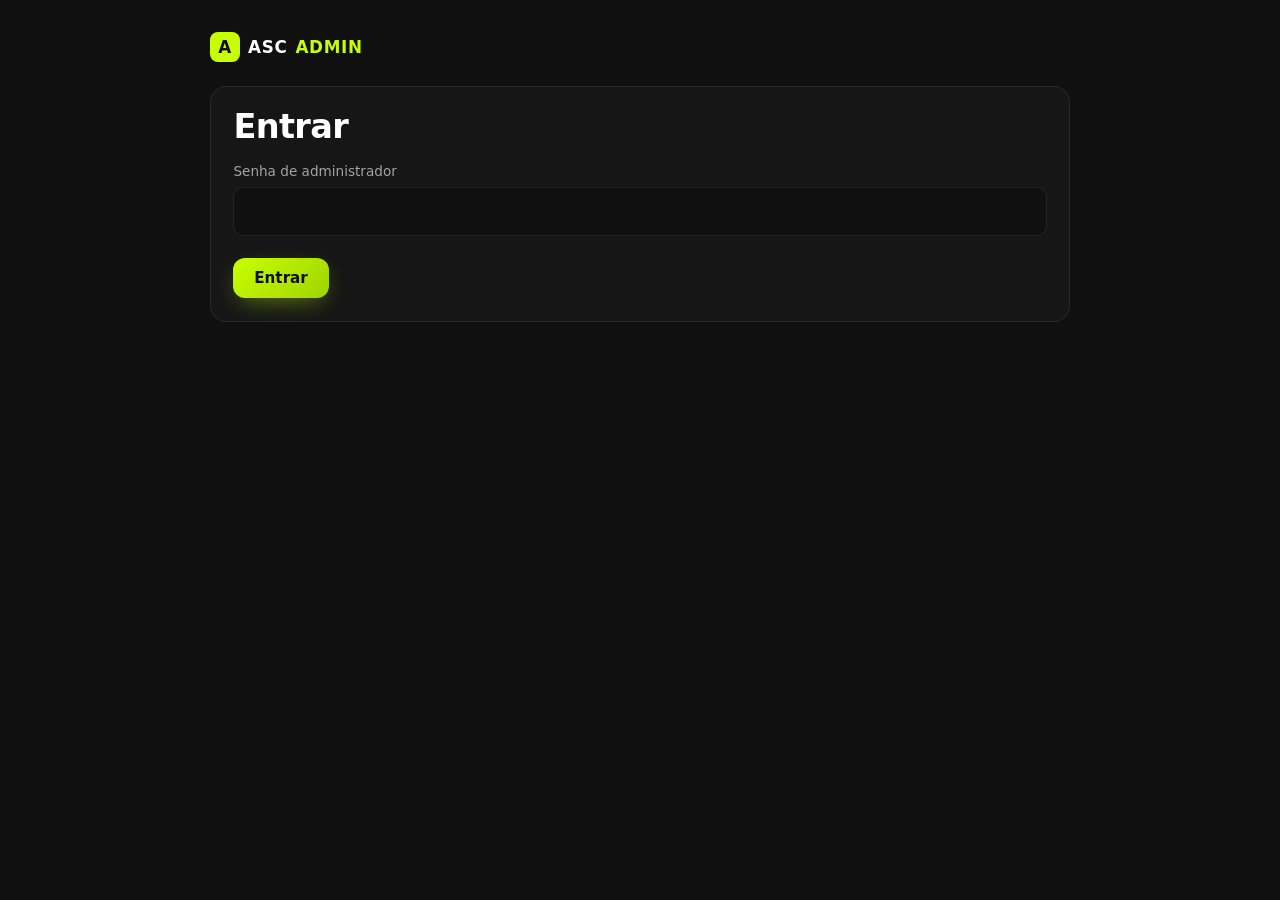
==== admin/index.html @ 1c9d4ae2 "Add files via upload" ====
<!doctype html>
<html lang="pt-BR"><head><meta charset="utf-8"><meta name="viewport" content="width=device-width,initial-scale=1">
<meta name="robots" content="noindex,nofollow"><title>Admin — ASC STORE</title>
<link rel="icon" href="../assets/brand/favicon.svg" type="image/svg+xml"><link rel="stylesheet" href="../css/style.css">
<style>[hidden]{display:none!important}.adm{max-width:860px;margin:auto;padding:2rem 0 5rem;width:92%}.box{background:var(--s1);border:1px solid var(--line);border-radius:16px;padding:1.4rem;margin-bottom:1.2rem}
label{display:block;font-size:.85rem;color:var(--mut);margin:.9rem 0 .3rem}input[type=text],input[type=password],input[type=email],textarea{width:100%;background:var(--bg);border:1px solid var(--line);color:#fff;border-radius:10px;padding:.65rem .9rem;font:inherit}
textarea{min-height:110px}.r{display:flex;gap:.7rem;align-items:center;flex-wrap:wrap}.g2{display:grid;grid-template-columns:1fr 1fr;gap:1rem}@media(max-width:600px){.g2{grid-template-columns:1fr}}
.item{padding:.8rem 0;border-top:1px solid var(--line)}.item:first-child{border:0}.msg{color:var(--lime);min-height:1.4rem;font-size:.9rem}.err{color:#ff8a80}details{margin-top:1rem;color:var(--mut)}small{color:var(--mut)}</style></head>
<body><div class="adm">
<div class="r" style="justify-content:space-between;margin-bottom:1.5rem"><span class="logo"><span class="mark">A</span>ASC<b>ADMIN</b></span><button class="btn" id="out" hidden>Sair</button></div>
<form id="login" class="box" hidden><h2>Entrar</h2><label for="pw">Senha de administrador</label><input id="pw" type="password" autocomplete="current-password" required>
<p class="msg err" id="lmsg"></p><button class="btn pri">Entrar</button></form>
<div id="panel" hidden>
<p class="msg" id="msg" role="status"></p>
<div class="box"><div class="r" style="justify-content:space-between"><h2>Aplicativos</h2><button class="btn pri" id="new">Novo aplicativo</button></div><div id="list"></div></div>
<form id="form" class="box" hidden><h2>Dados do aplicativo</h2>
<label for="f-name">Nome</label><input type="text" id="f-name" required maxlength="60">
<label for="f-tagline">Frase curta</label><input type="text" id="f-tagline" maxlength="120">
<label for="f-description">Descrição completa</label><textarea id="f-description" maxlength="3000"></textarea>
<div class="g2"><div><label for="f-category">Categoria</label><input type="text" id="f-category" placeholder="Entretenimento"></div><div><label for="f-min">Requisito mínimo</label><input type="text" id="f-min" placeholder="Android 8.0 ou superior"></div></div>
<label for="f-repo">Repositório do GitHub com as releases (ex.: usuario/asc-cine)</label><input type="text" id="f-repo" placeholder="usuario/repositorio">
<small>Com o repositório preenchido, versão, tamanho, data, histórico e link do APK se atualizam sozinhos a cada nova release.</small>
<div class="g2"><div><label for="f-icon">Ícone (imagem quadrada)</label><input type="file" id="f-icon" accept="image/*"></div><div><label>Ícone atual</label><img id="prev" class="ico" alt="" style="width:64px;height:64px"></div></div>
<label for="f-shots">Capturas de tela (até 4; substituem as atuais)</label><input type="file" id="f-shots" accept="image/*" multiple>
<label class="r" style="color:#fff"><input type="checkbox" id="f-featured"> Mostrar em destaque na página inicial</label>
<details><summary>Sem GitHub? Preencher manualmente</summary>
<label for="f-url">Link do APK (https://...)</label><input type="text" id="f-url"><div class="g2"><div><label for="f-version">Versão</label><input type="text" id="f-version"></div><div><label for="f-size">Tamanho</label><input type="text" id="f-size" placeholder="25 MB"></div></div></details>
<div class="r" style="margin-top:1.4rem"><button class="btn pri">Salvar</button><button type="button" class="btn" id="cancel">Cancelar</button></div></form>
<div class="box"><h2>Contato do rodapé</h2><label for="email">E-mail</label><input type="email" id="email" maxlength="100"><div style="margin-top:1rem"><button class="btn" id="saveSite">Salvar e-mail</button></div></div>
</div></div><script src="admin.js"></script></body></html>
---- css/style.css ----
:root{--bg:#101010;--s1:#161616;--s2:#1c1c1c;--line:rgba(255,255,255,.08);--lime:#C8FF00;--lime2:#9FD400;--tx:#fff;--mut:#A3A3A3;--r:14px;
--f:"Space Grotesk","Sora",ui-sans-serif,system-ui,"Segoe UI",Roboto,sans-serif}
*{box-sizing:border-box;margin:0}html{scroll-behavior:smooth}
body{background:var(--bg);color:var(--tx);font:16px/1.6 Inter,var(--f);-webkit-font-smoothing:antialiased;min-height:100vh}
a{color:inherit;text-decoration:none}img{max-width:100%;display:block}
:focus-visible{outline:2px solid var(--lime);outline-offset:3px;border-radius:6px}
.skip{position:absolute;left:-999px;background:var(--lime);color:#101010;padding:.5rem 1rem;z-index:99}.skip:focus{left:1rem;top:1rem}
.wrap{width:min(1160px,92%);margin:auto}
.top{position:sticky;top:0;z-index:20;background:rgba(16,16,16,.72);backdrop-filter:blur(16px);border-bottom:1px solid var(--line)}
.bar{display:flex;align-items:center;gap:1.5rem;height:68px}
.logo{display:flex;align-items:center;gap:.5rem;font:700 1.05rem var(--f);letter-spacing:.04em}.logo b{color:var(--lime);font-weight:700}
.mark{display:grid;place-items:center;width:30px;height:30px;border-radius:8px;background:var(--lime);color:#101010;font-weight:800}
nav{display:flex;gap:.25rem;margin-left:auto}nav a{padding:.45rem .85rem;border-radius:999px;color:var(--mut);font-size:.92rem;transition:.2s}
nav a:hover{color:#fff}nav a.on{color:#101010;background:var(--lime)}
.search input{width:220px;background:var(--s1);border:1px solid var(--line);color:#fff;padding:.55rem 1rem;border-radius:999px;font:inherit;font-size:.9rem;transition:.2s}
.search input:focus{outline:none;border-color:var(--lime);box-shadow:0 0 0 4px rgba(200,255,0,.12)}
.btn{display:inline-flex;align-items:center;justify-content:center;gap:.5rem;padding:.7rem 1.3rem;border-radius:12px;font:600 .95rem var(--f);border:1px solid var(--line);background:var(--s2);color:#fff;cursor:pointer;transition:.2s}
.btn:hover{border-color:rgba(200,255,0,.5)}
.btn.pri{background:linear-gradient(135deg,var(--lime),var(--lime2));color:#101010;border:0;box-shadow:0 8px 24px -8px rgba(200,255,0,.5)}
.btn.pri:hover{transform:translateY(-2px);box-shadow:0 12px 30px -8px rgba(200,255,0,.65)}
.btn[aria-disabled=true]{opacity:.45;pointer-events:none;box-shadow:none;background:var(--s2);color:var(--mut)}
.hero{position:relative;overflow:hidden;padding:clamp(3rem,9vw,7rem) 0}
.hero:before{content:"";position:absolute;inset:0;background:radial-gradient(600px 400px at 78% 40%,rgba(200,255,0,.16),transparent 70%),radial-gradient(circle,rgba(255,255,255,.07) 1px,transparent 1.5px) 0 0/26px 26px;-webkit-mask:linear-gradient(#000 55%,transparent);mask:linear-gradient(#000 55%,transparent)}
.hero .wrap{position:relative;display:grid;grid-template-columns:1.2fr .8fr;gap:2rem;align-items:center}
h1{font:700 clamp(2.6rem,7vw,5.2rem)/.98 var(--f);letter-spacing:-.03em;animation:in .8s both}
h1 span{display:block;color:var(--lime)}
.hero p{color:var(--mut);max-width:46ch;margin:1.4rem 0 2rem;font-size:1.1rem}.hero .row{display:flex;gap:.8rem;flex-wrap:wrap}
@keyframes in{from{opacity:0;transform:translateY(18px)}}
.phone{justify-self:center;width:250px;aspect-ratio:9/18.5;border-radius:34px;padding:10px;background:linear-gradient(160deg,#2a2a2a,#111);border:1px solid rgba(255,255,255,.14);box-shadow:0 40px 80px -20px rgba(200,255,0,.25),0 30px 60px -20px #000;transform:rotate(4deg)}
.screen{height:100%;border-radius:26px;background:var(--bg);padding:16px 12px;display:grid;gap:10px;align-content:start;overflow:hidden}
.screen i{display:block;height:54px;border-radius:12px;background:var(--s2);position:relative}.screen i:first-child{height:90px;background:linear-gradient(135deg,rgba(200,255,0,.9),rgba(159,212,0,.4))}
.screen i:not(:first-child):after{content:"";position:absolute;left:10px;top:10px;width:34px;height:34px;border-radius:9px;background:var(--lime);opacity:.85}
section.blk{padding:3rem 0}.head{display:flex;justify-content:space-between;align-items:end;gap:1rem;margin-bottom:1.5rem}
h2{font:700 clamp(1.5rem,3vw,2.1rem)/1.1 var(--f);letter-spacing:-.02em}.head a{color:var(--lime);font-size:.92rem}
.grid{display:grid;grid-template-columns:repeat(auto-fill,minmax(290px,1fr));gap:1.1rem}
.card{display:flex;flex-direction:column;gap:.9rem;padding:1.2rem;border-radius:16px;background:linear-gradient(180deg,var(--s2),var(--s1));border:1px solid var(--line);transition:.25s}
.card:hover{transform:translateY(-4px);border-color:rgba(200,255,0,.45);box-shadow:0 20px 40px -20px rgba(200,255,0,.25)}
.ch{display:flex;gap:.9rem;align-items:center}.ico{width:64px;height:64px;border-radius:16px;object-fit:cover;background:var(--s2);flex:none}
.card h3{font:600 1.1rem var(--f)}.meta{color:var(--mut);font-size:.82rem}.card p{color:var(--mut);font-size:.92rem;flex:1}
.acts{display:flex;gap:.6rem}.acts .btn{flex:1;padding:.6rem .8rem;font-size:.88rem}
.tag{display:inline-block;font-size:.75rem;padding:.15rem .6rem;border-radius:999px;background:rgba(200,255,0,.12);color:var(--lime);margin-left:.4rem}
.tools{display:flex;gap:.7rem;flex-wrap:wrap;margin-bottom:1.5rem}
.tools select{background:var(--s1);color:#fff;border:1px solid var(--line);border-radius:12px;padding:.6rem 1rem;font:inherit;font-size:.9rem}
.chips{display:flex;gap:.5rem;flex-wrap:wrap}.chip{padding:.45rem 1rem;border-radius:999px;border:1px solid var(--line);background:var(--s1);color:var(--mut);cursor:pointer;font:inherit;font-size:.88rem;transition:.2s}
.chip[aria-pressed=true]{background:var(--lime);color:#101010;border-color:var(--lime)}
.empty{padding:3rem;text-align:center;color:var(--mut);border:1px dashed var(--line);border-radius:var(--r)}
.det{padding:2.5rem 0 4rem}.back{color:var(--mut);font-size:.9rem}.dh{display:flex;gap:1.5rem;align-items:center;margin:1.5rem 0 2rem;flex-wrap:wrap}
.dh .ico{width:112px;height:112px;border-radius:26px}.dh h1{font-size:clamp(2rem,5vw,3rem);animation:none}
.facts{display:grid;grid-template-columns:repeat(auto-fit,minmax(160px,1fr));gap:.8rem;margin:2rem 0}
.facts div{padding:1rem;border-radius:var(--r);background:var(--s1);border:1px solid var(--line)}.facts small{display:block;color:var(--mut);font-size:.78rem}.facts b{font:600 1rem var(--f)}
.shots{display:flex;gap:1rem;overflow-x:auto;padding-bottom:.6rem}.shots img{height:360px;border-radius:18px;border:1px solid var(--line)}
.hist{border-left:2px solid var(--line);padding-left:1.2rem;display:grid;gap:1.2rem;margin-top:1rem}.hist li{list-style:none}.hist ul{color:var(--mut);padding-left:1.1rem}
.prose{max-width:68ch;padding:3rem 0 5rem}.prose h1{font-size:2.6rem;animation:none;margin-bottom:1rem}.prose p{color:var(--mut);margin-bottom:1rem}
.foot{margin-top:3rem;border-top:1px solid var(--line);background:var(--s1);padding-top:3rem}.foot .wrap:first-child{display:grid;grid-template-columns:1.5fr 1fr 1fr;gap:2rem}
.foot h4{font:600 .95rem var(--f);margin-bottom:.6rem}.foot a:not(.logo){display:block;color:var(--mut);font-size:.92rem;padding:.15rem 0}.foot a:hover{color:var(--lime)}.foot p{color:var(--mut);font-size:.9rem;margin-top:.8rem;max-width:40ch}
.copy{padding:2rem 0;margin:0!important;font-size:.82rem!important}
@media(max-width:820px){.hero .wrap{grid-template-columns:1fr}.phone{display:none}.bar{flex-wrap:wrap;height:auto;padding:.7rem 0;gap:.6rem}nav{order:3;width:100%;margin:0;overflow-x:auto}.search{flex:1;margin-left:auto}.search input{width:100%}.foot .wrap:first-child{grid-template-columns:1fr}}
@media(prefers-reduced-motion:reduce){*{animation:none!important;transition:none!important}html{scroll-behavior:auto}}
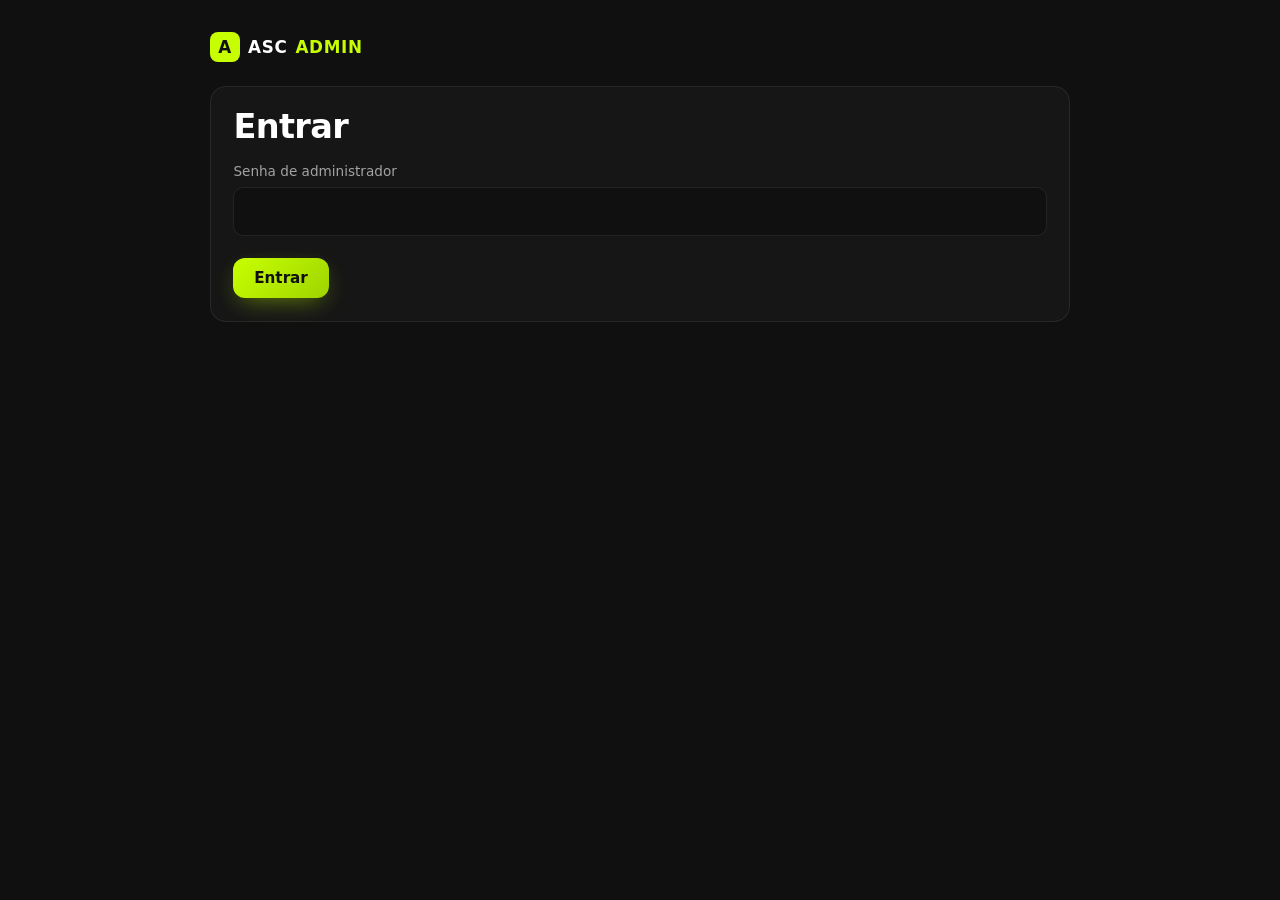
==== commit c2fdce1a: "Add files via upload" ====
--- a/admin/index.html
+++ b/admin/index.html
@@ -27,4 +27,4 @@
 <label for="f-url">Link do APK (https://...)</label><input type="text" id="f-url"><div class="g2"><div><label for="f-version">Versão</label><input type="text" id="f-version"></div><div><label for="f-size">Tamanho</label><input type="text" id="f-size" placeholder="25 MB"></div></div></details>
 <div class="r" style="margin-top:1.4rem"><button class="btn pri">Salvar</button><button type="button" class="btn" id="cancel">Cancelar</button></div></form>
 <div class="box"><h2>Contato do rodapé</h2><label for="email">E-mail</label><input type="email" id="email" maxlength="100"><div style="margin-top:1rem"><button class="btn" id="saveSite">Salvar e-mail</button></div></div>
-</div></div><script src="admin.js"></script></body></html>
+<div class="box"><h2>Cópia de segurança</h2><p class="meta">Baixe um arquivo com todos os seus aplicativos. Se algo se perder, restaure por aqui.</p><div class="r" style="margin-top:1rem"><button class="btn" id="bk">Baixar backup</button><label class="btn" style="margin:0;color:#fff;cursor:pointer">Restaurar backup<input type="file" id="rs" accept=".json,application/json" hidden></label></div></div></div></div><script src="admin.js"></script></body></html>
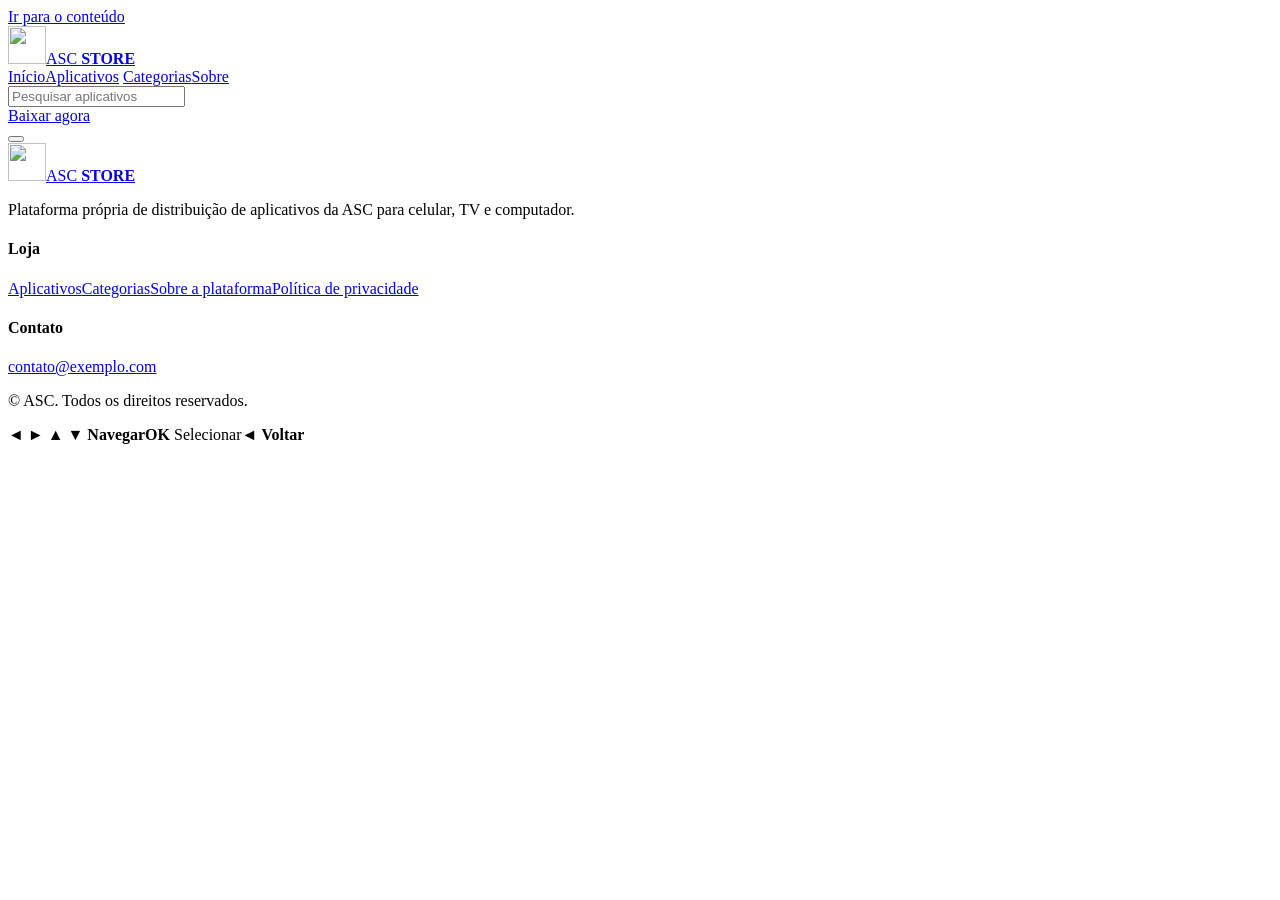
==== commit 34833393: "Add files via upload" ====
--- a/admin/index.html
+++ b/admin/index.html
@@ -1,30 +1,38 @@
 <!doctype html>
-<html lang="pt-BR"><head><meta charset="utf-8"><meta name="viewport" content="width=device-width,initial-scale=1">
-<meta name="robots" content="noindex,nofollow"><title>Admin — ASC STORE</title>
-<link rel="icon" href="../assets/brand/favicon.svg" type="image/svg+xml"><link rel="stylesheet" href="../css/style.css">
-<style>[hidden]{display:none!important}.adm{max-width:860px;margin:auto;padding:2rem 0 5rem;width:92%}.box{background:var(--s1);border:1px solid var(--line);border-radius:16px;padding:1.4rem;margin-bottom:1.2rem}
-label{display:block;font-size:.85rem;color:var(--mut);margin:.9rem 0 .3rem}input[type=text],input[type=password],input[type=email],textarea{width:100%;background:var(--bg);border:1px solid var(--line);color:#fff;border-radius:10px;padding:.65rem .9rem;font:inherit}
-textarea{min-height:110px}.r{display:flex;gap:.7rem;align-items:center;flex-wrap:wrap}.g2{display:grid;grid-template-columns:1fr 1fr;gap:1rem}@media(max-width:600px){.g2{grid-template-columns:1fr}}
-.item{padding:.8rem 0;border-top:1px solid var(--line)}.item:first-child{border:0}.msg{color:var(--lime);min-height:1.4rem;font-size:.9rem}.err{color:#ff8a80}details{margin-top:1rem;color:var(--mut)}small{color:var(--mut)}</style></head>
-<body><div class="adm">
-<div class="r" style="justify-content:space-between;margin-bottom:1.5rem"><span class="logo"><span class="mark">A</span>ASC<b>ADMIN</b></span><button class="btn" id="out" hidden>Sair</button></div>
-<form id="login" class="box" hidden><h2>Entrar</h2><label for="pw">Senha de administrador</label><input id="pw" type="password" autocomplete="current-password" required>
-<p class="msg err" id="lmsg"></p><button class="btn pri">Entrar</button></form>
-<div id="panel" hidden>
-<p class="msg" id="msg" role="status"></p>
-<div class="box"><div class="r" style="justify-content:space-between"><h2>Aplicativos</h2><button class="btn pri" id="new">Novo aplicativo</button></div><div id="list"></div></div>
-<form id="form" class="box" hidden><h2>Dados do aplicativo</h2>
-<label for="f-name">Nome</label><input type="text" id="f-name" required maxlength="60">
-<label for="f-tagline">Frase curta</label><input type="text" id="f-tagline" maxlength="120">
-<label for="f-description">Descrição completa</label><textarea id="f-description" maxlength="3000"></textarea>
-<div class="g2"><div><label for="f-category">Categoria</label><input type="text" id="f-category" placeholder="Entretenimento"></div><div><label for="f-min">Requisito mínimo</label><input type="text" id="f-min" placeholder="Android 8.0 ou superior"></div></div>
-<label for="f-repo">Repositório do GitHub com as releases (ex.: usuario/asc-cine)</label><input type="text" id="f-repo" placeholder="usuario/repositorio">
-<small>Com o repositório preenchido, versão, tamanho, data, histórico e link do APK se atualizam sozinhos a cada nova release.</small>
-<div class="g2"><div><label for="f-icon">Ícone (imagem quadrada)</label><input type="file" id="f-icon" accept="image/*"></div><div><label>Ícone atual</label><img id="prev" class="ico" alt="" style="width:64px;height:64px"></div></div>
-<label for="f-shots">Capturas de tela (até 4; substituem as atuais)</label><input type="file" id="f-shots" accept="image/*" multiple>
-<label class="r" style="color:#fff"><input type="checkbox" id="f-featured"> Mostrar em destaque na página inicial</label>
-<details><summary>Sem GitHub? Preencher manualmente</summary>
-<label for="f-url">Link do APK (https://...)</label><input type="text" id="f-url"><div class="g2"><div><label for="f-version">Versão</label><input type="text" id="f-version"></div><div><label for="f-size">Tamanho</label><input type="text" id="f-size" placeholder="25 MB"></div></div></details>
-<div class="r" style="margin-top:1.4rem"><button class="btn pri">Salvar</button><button type="button" class="btn" id="cancel">Cancelar</button></div></form>
-<div class="box"><h2>Contato do rodapé</h2><label for="email">E-mail</label><input type="email" id="email" maxlength="100"><div style="margin-top:1rem"><button class="btn" id="saveSite">Salvar e-mail</button></div></div>
-<div class="box"><h2>Cópia de segurança</h2><p class="meta">Baixe um arquivo com todos os seus aplicativos. Se algo se perder, restaure por aqui.</p><div class="r" style="margin-top:1rem"><button class="btn" id="bk">Baixar backup</button><label class="btn" style="margin:0;color:#fff;cursor:pointer">Restaurar backup<input type="file" id="rs" accept=".json,application/json" hidden></label></div></div></div></div><script src="admin.js"></script></body></html>
+<html lang="pt-BR">
+<head>
+<meta charset="utf-8">
+<meta name="viewport" content="width=device-width,initial-scale=1">
+<title>ASC STORE — Seus aplicativos. Um só lugar.</title>
+<meta name="description" content="Conheça, explore e baixe os aplicativos da ASC para celular, TV Box, Smart TV e computador.">
+<meta name="theme-color" content="#070807">
+<meta property="og:title" content="ASC STORE"><meta property="og:description" content="Conheça, explore e baixe os aplicativos desenvolvidos pela ASC.">
+<meta property="og:type" content="website">
+<link rel="icon" href="assets/brand/logo.svg" type="image/svg+xml">
+<link rel="preconnect" href="https://fonts.googleapis.com"><link rel="preconnect" href="https://fonts.gstatic.com" crossorigin>
+<link rel="stylesheet" href="css/style.css?v=3">
+</head>
+<body>
+<a class="skip" href="#main">Ir para o conteúdo</a>
+<header class="top" id="top"><div class="bar">
+  <a class="logo" href="#/" aria-label="ASC STORE – início"><img src="assets/brand/logo.svg" alt="" width="38" height="38">ASC <b>STORE</b></a>
+  <div class="menu" id="menu">
+    <nav id="nav" aria-label="Principal">
+      <a href="#/" data-r="home">Início</a><a href="#/apps" data-r="apps">Aplicativos</a>
+      <a href="#/categorias" data-r="cats" id="catLink">Categorias</a><a href="#/sobre" data-r="sobre">Sobre</a>
+    </nav>
+    <form class="search" role="search" id="searchForm"><input id="q" type="search" placeholder="Pesquisar aplicativos" aria-label="Pesquisar aplicativos" autocomplete="off"></form>
+    <a class="btn pri" href="#/apps">Baixar agora</a>
+  </div>
+  <button class="burger" id="burger" type="button" aria-label="Abrir menu" aria-expanded="false" aria-controls="menu"><span></span><span></span><span></span></button>
+</div></header>
+<main id="main" tabindex="-1"></main>
+<footer class="foot"><div class="wrap">
+  <div><a class="logo" href="#/"><img src="assets/brand/logo.svg" alt="" width="38" height="38">ASC <b>STORE</b></a><p>Plataforma própria de distribuição de aplicativos da ASC para celular, TV e computador.</p></div>
+  <div><h4>Loja</h4><a href="#/apps">Aplicativos</a><a href="#/categorias">Categorias</a><a href="#/sobre">Sobre a plataforma</a><a href="#/privacidade">Política de privacidade</a></div>
+  <div><h4>Contato</h4><a id="contact" href="mailto:contato@exemplo.com">contato@exemplo.com</a></div>
+</div><p class="copy wrap">© <span id="yr"></span> ASC. Todos os direitos reservados.</p></footer>
+<div class="toast" id="toast" role="status" aria-live="polite"></div>
+<div class="tvbar" aria-hidden="true"><span>◄ ► ▲ ▼ <b>Navegar</b></span><span><b>OK</b> Selecionar</span><span>◄ <b>Voltar</b></span></div>
+<script src="js/app.js?v=3"></script>
+</body></html>
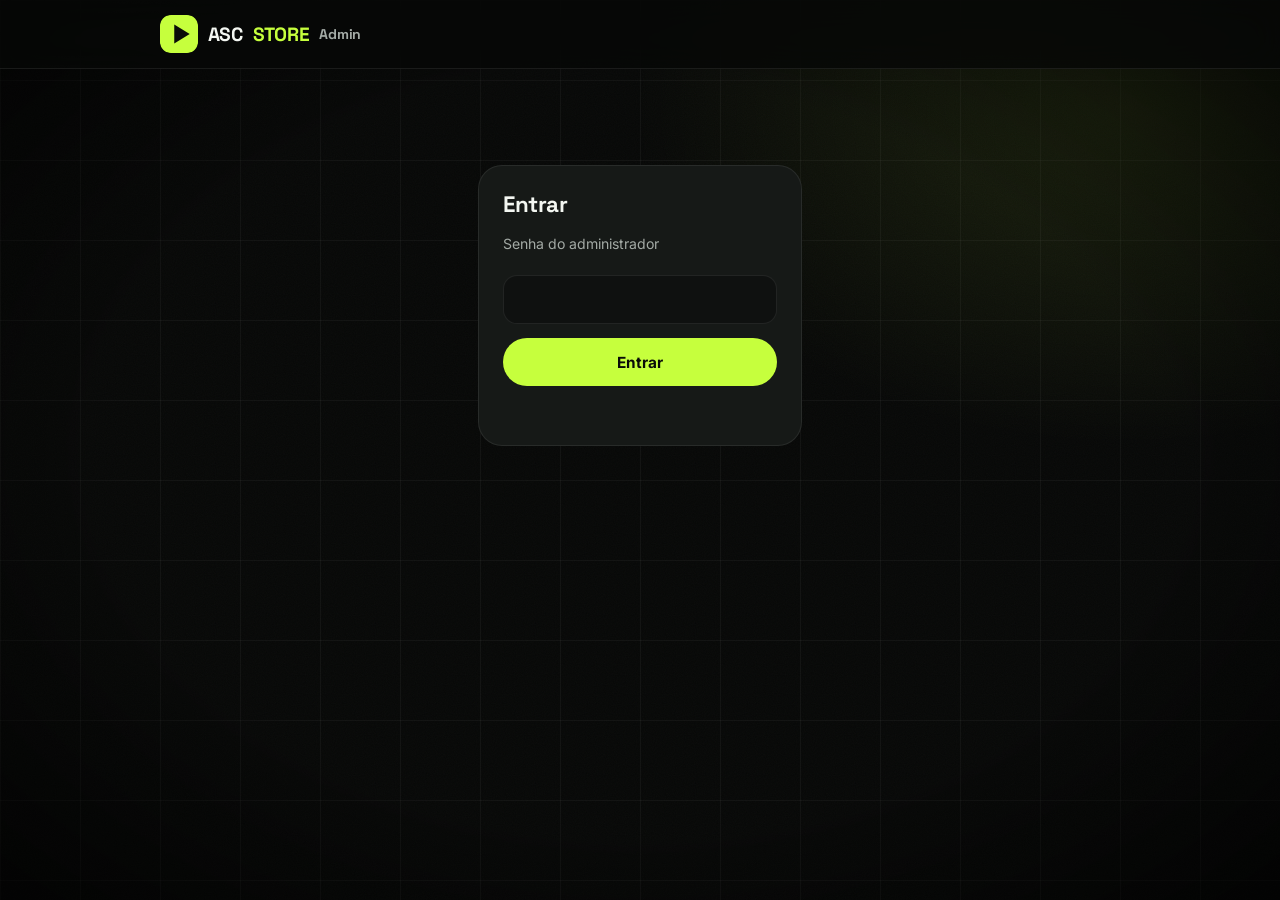
==== commit e809096b: "Add files via upload" ====
--- a/admin/index.html
+++ b/admin/index.html
@@ -3,36 +3,79 @@
 <head>
 <meta charset="utf-8">
 <meta name="viewport" content="width=device-width,initial-scale=1">
-<title>ASC STORE — Seus aplicativos. Um só lugar.</title>
-<meta name="description" content="Conheça, explore e baixe os aplicativos da ASC para celular, TV Box, Smart TV e computador.">
+<meta name="robots" content="noindex,nofollow">
+<title>Admin — ASC STORE</title>
 <meta name="theme-color" content="#070807">
-<meta property="og:title" content="ASC STORE"><meta property="og:description" content="Conheça, explore e baixe os aplicativos desenvolvidos pela ASC.">
-<meta property="og:type" content="website">
-<link rel="icon" href="assets/brand/logo.svg" type="image/svg+xml">
-<link rel="preconnect" href="https://fonts.googleapis.com"><link rel="preconnect" href="https://fonts.gstatic.com" crossorigin>
-<link rel="stylesheet" href="css/style.css?v=3">
+<link rel="icon" href="/assets/brand/logo.svg" type="image/svg+xml">
+<link rel="stylesheet" href="/css/style.css?v=3">
+<link rel="stylesheet" href="/admin/admin.css?v=3">
 </head>
-<body>
-<a class="skip" href="#main">Ir para o conteúdo</a>
-<header class="top" id="top"><div class="bar">
-  <a class="logo" href="#/" aria-label="ASC STORE – início"><img src="assets/brand/logo.svg" alt="" width="38" height="38">ASC <b>STORE</b></a>
-  <div class="menu" id="menu">
-    <nav id="nav" aria-label="Principal">
-      <a href="#/" data-r="home">Início</a><a href="#/apps" data-r="apps">Aplicativos</a>
-      <a href="#/categorias" data-r="cats" id="catLink">Categorias</a><a href="#/sobre" data-r="sobre">Sobre</a>
-    </nav>
-    <form class="search" role="search" id="searchForm"><input id="q" type="search" placeholder="Pesquisar aplicativos" aria-label="Pesquisar aplicativos" autocomplete="off"></form>
-    <a class="btn pri" href="#/apps">Baixar agora</a>
-  </div>
-  <button class="burger" id="burger" type="button" aria-label="Abrir menu" aria-expanded="false" aria-controls="menu"><span></span><span></span><span></span></button>
+<body class="adm">
+<header class="adm-top"><div class="adm-bar">
+  <a class="logo" href="/" aria-label="Voltar à loja"><img src="/assets/brand/logo.svg" alt="" width="38" height="38">ASC <b>STORE</b> <span class="meta">Admin</span></a>
+  <button class="btn" id="out" type="button" hidden>Sair</button>
 </div></header>
-<main id="main" tabindex="-1"></main>
-<footer class="foot"><div class="wrap">
-  <div><a class="logo" href="#/"><img src="assets/brand/logo.svg" alt="" width="38" height="38">ASC <b>STORE</b></a><p>Plataforma própria de distribuição de aplicativos da ASC para celular, TV e computador.</p></div>
-  <div><h4>Loja</h4><a href="#/apps">Aplicativos</a><a href="#/categorias">Categorias</a><a href="#/sobre">Sobre a plataforma</a><a href="#/privacidade">Política de privacidade</a></div>
-  <div><h4>Contato</h4><a id="contact" href="mailto:contato@exemplo.com">contato@exemplo.com</a></div>
-</div><p class="copy wrap">© <span id="yr"></span> ASC. Todos os direitos reservados.</p></footer>
-<div class="toast" id="toast" role="status" aria-live="polite"></div>
-<div class="tvbar" aria-hidden="true"><span>◄ ► ▲ ▼ <b>Navegar</b></span><span><b>OK</b> Selecionar</span><span>◄ <b>Voltar</b></span></div>
-<script src="js/app.js?v=3"></script>
+
+<main class="adm-main">
+  <!-- Login -->
+  <form id="login" class="adm-card adm-login" autocomplete="on" hidden>
+    <h1>Entrar</h1>
+    <label for="pw">Senha do administrador</label>
+    <input id="pw" type="password" autocomplete="current-password" required>
+    <button class="btn pri" type="submit">Entrar</button>
+    <p id="lmsg" class="msg err" role="alert"></p>
+  </form>
+
+  <!-- Painel -->
+  <section id="panel" hidden>
+    <p id="msg" class="msg" role="status" aria-live="polite"></p>
+
+    <div class="adm-card">
+      <div class="adm-head"><h2>Aplicativos</h2><button class="btn pri" id="new" type="button">Novo aplicativo</button></div>
+      <div id="list"></div>
+    </div>
+
+    <form id="form" class="adm-card" hidden>
+      <h2>Aplicativo</h2>
+      <div class="adm-grid">
+        <div><label for="f-name">Nome</label><input id="f-name" required maxlength="60"></div>
+        <div><label for="f-category">Categoria</label><input id="f-category" maxlength="30" placeholder="Entretenimento"></div>
+        <div class="full"><label for="f-tagline">Frase curta</label><input id="f-tagline" maxlength="120"></div>
+        <div class="full"><label for="f-description">Descrição</label><textarea id="f-description" rows="5" maxlength="3000"></textarea></div>
+        <div><label for="f-repo">Repositório do GitHub (usuario/repositorio)</label><input id="f-repo" placeholder="usuario/repositorio"></div>
+        <div><label for="f-min">Versão mínima do Android</label><input id="f-min" maxlength="60" placeholder="Android 8.0 ou superior"></div>
+        <div><label for="f-url">Link de download manual (https://…)</label><input id="f-url" type="url"></div>
+        <div><label for="f-version">Versão (manual)</label><input id="f-version" maxlength="20"></div>
+        <div><label for="f-size">Tamanho (manual)</label><input id="f-size" maxlength="20" placeholder="25 MB"></div>
+        <div class="full"><span class="lbl">Plataformas</span>
+          <div id="plats" class="adm-plats">
+            <label><input type="checkbox" value="celular"> Celular</label>
+            <label><input type="checkbox" value="tvbox"> TV Box</label>
+            <label><input type="checkbox" value="smarttv"> Smart TV</label>
+            <label><input type="checkbox" value="desktop"> Computador</label>
+          </div></div>
+        <div class="full"><label class="adm-chk"><input id="f-featured" type="checkbox"> Mostrar em destaque</label></div>
+        <div><label for="f-icon">Ícone</label><input id="f-icon" type="file" accept="image/png,image/jpeg,image/webp"><img id="prev" class="ico" alt="Prévia do ícone" width="78" height="78"></div>
+        <div><label for="f-shots">Capturas de tela (até 4)</label><input id="f-shots" type="file" accept="image/png,image/jpeg,image/webp" multiple></div>
+      </div>
+      <div class="adm-actions"><button class="btn pri" type="submit">Salvar</button><button class="btn" id="cancel" type="button">Cancelar</button></div>
+    </form>
+
+    <div class="adm-card">
+      <h2>Site</h2>
+      <label for="email">E-mail de contato</label>
+      <input id="email" type="email" maxlength="100">
+      <div class="adm-actions"><button class="btn" id="saveSite" type="button">Salvar e-mail</button></div>
+    </div>
+
+    <div class="adm-card">
+      <h2>Backup</h2>
+      <div class="adm-actions">
+        <button class="btn" id="bk" type="button">Baixar backup</button>
+        <label class="btn" for="rs">Restaurar backup</label><input id="rs" type="file" accept="application/json" hidden>
+      </div>
+    </div>
+  </section>
+</main>
+<script src="/admin/admin.js?v=3"></script>
 </body></html>
--- a/css/style.css
+++ b/css/style.css
@@ -0,0 +1,191 @@
+@import url("https://fonts.googleapis.com/css2?family=Inter:wght@400;500;600&family=Space+Grotesk:wght@500;600;700&display=swap");
+:root{--bg:#070807;--surface:#0F1110;--card:#161917;--card-2:#1F2321;--line:rgba(255,255,255,.08);
+--lime:#C6FF3D;--lime-hi:#D8FF73;--lime-deep:#9BDB12;--lime-glow:rgba(198,255,61,.35);--on-lime:#0A0C08;
+--text:#F4F7F2;--text-2:#A3AAA5;--text-3:#6B726D;--danger:#FF5A5A;
+/* nomes antigos (o painel /admin usa) */
+--s1:var(--card);--s2:var(--card-2);--mut:var(--text-2);--tx:var(--text);--peach:var(--lime);--acc:var(--lime);--acr:198,255,61;--on:var(--on-lime);--r:16px;
+--fh:"Space Grotesk","Sora",ui-sans-serif,system-ui,"Segoe UI",Roboto,Arial,sans-serif;
+--f:Inter,ui-sans-serif,system-ui,"Segoe UI",Roboto,"Helvetica Neue",Arial,sans-serif;--ease:cubic-bezier(.2,.7,.2,1)}
+*{box-sizing:border-box;margin:0}
+html{scroll-behavior:smooth;cursor:default}
+body{min-height:100vh;color:var(--text);font:400 1.0625rem/1.6 var(--f);background:var(--bg);-webkit-font-smoothing:antialiased;overflow-x:hidden;
+cursor:default;-webkit-user-select:none;user-select:none;caret-color:transparent;-webkit-tap-highlight-color:transparent}
+/* Fundo: grade fina + brilho lima + vinheta */
+body:before{content:"";position:fixed;top:0;left:0;right:0;bottom:0;z-index:-2;pointer-events:none;
+background:radial-gradient(760px 520px at 88% 12%,rgba(198,255,61,.10),transparent 65%),
+linear-gradient(rgba(255,255,255,.04) 1px,transparent 1px) 0 0/80px 80px,linear-gradient(90deg,rgba(255,255,255,.04) 1px,transparent 1px) 0 0/80px 80px}
+body:after{content:"";position:fixed;top:0;left:0;right:0;bottom:0;z-index:-1;pointer-events:none;
+background:radial-gradient(ellipse at center,transparent 55%,rgba(0,0,0,.7) 100%),url("data:image/svg+xml,%3Csvg xmlns='http://www.w3.org/2000/svg' width='160' height='160'%3E%3Cfilter id='n'%3E%3CfeTurbulence type='fractalNoise' baseFrequency='.9' numOctaves='2' stitchTiles='stitch'/%3E%3C/filter%3E%3Crect width='160' height='160' filter='url(%23n)' opacity='.03'/%3E%3C/svg%3E")}
+::selection{background:rgba(198,255,61,.4);color:#fff}
+a{color:inherit;text-decoration:none}img{max-width:100%;display:block}
+a,button,.btn,.chip,select,summary,label[for]{cursor:pointer}
+input,textarea{cursor:text;-webkit-user-select:text;user-select:text;caret-color:auto}
+.adm,.prose{-webkit-user-select:text;user-select:text}
+main:focus{outline:none}
+:focus-visible{outline:3px solid var(--lime);outline-offset:3px;border-radius:10px}
+.skip{position:absolute;left:-999px;background:var(--lime);color:var(--on-lime);padding:.5rem 1rem;z-index:99;border-radius:8px}.skip:focus{left:1rem;top:1rem}
+.wrap{width:min(1180px,92%);margin:auto}
+/* Topo (vidro) */
+.top{position:sticky;top:0;z-index:30;padding:14px 0;transition:padding .25s ease}
+.bar{position:relative;width:min(1240px,94%);margin:auto;display:flex;align-items:center;gap:1rem;height:68px;padding:0 10px 0 16px;border-radius:999px;
+background:rgba(255,255,255,.06);border:1px solid var(--line);-webkit-backdrop-filter:blur(20px);backdrop-filter:blur(20px);transition:height .25s ease,box-shadow .25s ease,background .25s ease}
+.top.sc{padding:8px 0}.top.sc .bar{height:56px;background:rgba(18,20,19,.82);box-shadow:0 18px 40px -18px #000}
+.logo{display:flex;align-items:center;gap:.6rem;font:700 1.2rem var(--fh);letter-spacing:-.01em;white-space:nowrap}.logo img{width:38px;height:38px;border-radius:11px}.logo b{color:var(--lime);font-weight:700}
+.mark{display:grid;place-items:center;width:30px;height:30px;border-radius:9px;background:var(--lime);color:var(--on-lime);font-weight:800}
+.menu{flex:1;display:flex;align-items:center;gap:1rem}
+nav{display:flex;gap:.2rem;margin-left:auto}nav a{padding:.55rem 1rem;border-radius:999px;color:var(--text-2);font-size:.97rem;font-weight:500;transition:color .2s,background .2s}
+nav a:hover{color:#fff}nav a.on{color:#fff;background:rgba(255,255,255,.1)}
+.search input{width:170px;background:rgba(0,0,0,.35);border:1px solid var(--line);color:#fff;padding:.6rem 1rem;border-radius:999px;font:inherit;font-size:.92rem;transition:width .3s var(--ease),border-color .2s,box-shadow .2s}
+.search input::placeholder{color:var(--text-3)}.search input:focus{outline:none;width:240px;border-color:var(--lime);box-shadow:0 0 0 4px rgba(198,255,61,.16)}
+.burger{display:none;margin-left:auto;width:48px;height:48px;border-radius:50%;border:0;background:transparent;color:#fff;flex-direction:column;justify-content:center;align-items:center;gap:5px}
+.burger span{display:block;width:22px;height:2.5px;border-radius:2px;background:#fff;transition:transform .3s var(--ease),opacity .2s}
+.top.open .burger span:nth-child(1){transform:translateY(7.5px) rotate(45deg)}.top.open .burger span:nth-child(2){opacity:0}.top.open .burger span:nth-child(3){transform:translateY(-7.5px) rotate(-45deg)}
+/* Botões */
+.btn{position:relative;overflow:hidden;display:inline-flex;align-items:center;justify-content:center;gap:.5rem;height:48px;padding:0 1.4rem;border-radius:999px;font:600 .96rem var(--f);border:1px solid var(--line);background:rgba(255,255,255,.07);color:#fff;transition:transform .2s var(--ease),border-color .2s,background .2s,box-shadow .25s}
+.btn:hover{background:rgba(255,255,255,.12);border-color:rgba(198,255,61,.45)}.btn:active{transform:scale(.97)}
+.btn.pri{background:var(--lime);color:var(--on-lime);border-color:transparent;font-weight:700}
+.btn.pri:hover{background:var(--lime-hi);transform:translateY(-2px);box-shadow:0 0 40px var(--lime-glow)}.btn.pri:active{background:var(--lime-deep)}
+.btn.big{height:58px;padding:0 2.1rem;font-size:1.05rem}
+.btn[aria-disabled=true]{opacity:.5;pointer-events:none;box-shadow:none;background:rgba(255,255,255,.06);color:var(--text-2);cursor:not-allowed}
+/* Início */
+.hero{position:relative;overflow:hidden;padding:clamp(2rem,5vw,4rem) 0 clamp(2.5rem,5vw,4rem)}
+.hw{width:min(1320px,92%);margin:auto;display:grid;grid-template-columns:1.1fr .9fr;gap:2rem;align-items:center}
+.hl>*{animation:rise .85s var(--ease) both}.hl>:nth-child(2){animation-delay:.08s}.hl>:nth-child(3){animation-delay:.18s}.hl>:nth-child(4){animation-delay:.28s}.hl>:nth-child(5){animation-delay:.4s}
+@keyframes rise{from{opacity:0;transform:translateY(24px)}}
+.eb{display:inline-flex;align-items:center;gap:.6rem;padding:.55rem 1.1rem;border-radius:999px;background:var(--card);border:1px solid var(--line);color:var(--text);font-weight:500;font-size:.95rem;margin-bottom:1.6rem}
+.eb:before{content:"";width:9px;height:9px;border-radius:50%;background:var(--lime);box-shadow:0 0 0 4px rgba(198,255,61,.2);animation:pulse 2.4s ease-in-out infinite}
+@keyframes pulse{50%{box-shadow:0 0 0 9px rgba(198,255,61,0)}}
+h1{font:700 clamp(2.2rem,5vw,3.6rem)/.98 var(--fh);letter-spacing:-.02em}
+h1 span{display:block}
+.hero h1{font-size:clamp(56px,8.2vw,150px);line-height:.95;text-transform:uppercase}.hero h1 .l2{color:var(--lime)}
+.lead{color:var(--text-2);max-width:40ch;margin:1.6rem 0 2.2rem;font-size:clamp(1.05rem,1.6vw,1.3rem)}.row{display:flex;gap:.8rem;flex-wrap:wrap}
+.stats{display:flex;gap:2.6rem;margin-top:2.6rem;flex-wrap:wrap}.stats div{display:flex;flex-direction:column}
+.stats b{font:700 2.3rem/1.1 var(--fh);letter-spacing:-.02em}.stats span{color:var(--text-2);font-size:.95rem}
+/* Aparelhos do hero: celular + notebook + TV */
+.devices{--s:.9;position:relative;justify-self:center;width:100%;max-width:560px;height:calc(480px*var(--s));animation:rise 1s .3s var(--ease) both;transition:transform .5s var(--ease)}
+.devices:before{content:"";position:absolute;left:50%;top:50%;width:620px;height:620px;margin:-310px 0 0 -310px;border-radius:50%;background:radial-gradient(circle,rgba(198,255,61,.32),transparent 65%);pointer-events:none}
+.dv{position:absolute;left:50%;top:0;width:560px;height:480px;margin-left:-280px;transform:scale(var(--s));transform-origin:top center}
+.dev{position:absolute;background:#111312;border:2px solid rgba(255,255,255,.18);box-shadow:0 40px 70px -26px #000,0 0 80px -40px var(--lime-glow)}
+.tvd{right:0;top:0;width:400px;height:242px;padding:9px;border-radius:18px;animation:float 7s ease-in-out infinite}
+.tvd:after{content:"";position:absolute;left:50%;bottom:-22px;width:150px;height:12px;margin-left:-75px;border-radius:0 0 10px 10px;background:#1b1e1c;border:1px solid var(--line);border-top:0}
+.lap{left:24px;bottom:8px;width:330px;height:226px;padding:0;background:none;border:0;box-shadow:none;animation:float 8s -3s ease-in-out infinite;z-index:2}
+.lscr{height:208px;padding:8px;border-radius:14px 14px 4px 4px;background:#111312;border:2px solid rgba(255,255,255,.18);box-shadow:0 40px 70px -26px #000,0 0 80px -40px var(--lime-glow)}
+.lbase{position:absolute;left:-24px;right:-24px;bottom:0;height:14px;border-radius:0 0 16px 16px;background:linear-gradient(#2b2e2c,#151716);border:1px solid rgba(255,255,255,.14)}
+.ph{right:26px;bottom:0;width:142px;height:292px;padding:7px;border-radius:30px;z-index:3;animation:float 6s -1.5s ease-in-out infinite}
+@keyframes float{50%{transform:translateY(-10px)}}
+.dscr{height:100%;border-radius:10px;background:#080a08;padding:10px;display:flex;flex-direction:column;gap:7px;overflow:hidden}
+.ph .dscr{border-radius:23px;padding:12px 9px}
+.dscr i{display:block;position:relative;flex:none;border-radius:8px;background:rgba(255,255,255,.09)}
+.dscr .u-top{height:14px;border-radius:999px}.dscr .u-top:before{content:"";position:absolute;left:3px;top:3px;width:8px;height:8px;border-radius:50%;background:var(--lime)}
+.dscr .u-ban{flex:1;min-height:40px;background:linear-gradient(160deg,rgba(198,255,61,.55),rgba(198,255,61,.08))}
+.dscr .u-ban:after{content:"";position:absolute;left:8px;bottom:8px;width:38%;height:9px;border-radius:5px;background:rgba(255,255,255,.55)}
+.u-row{display:flex;gap:6px;flex:none}.u-row i{flex:1;height:34px}.u-row i:first-child{background:rgba(198,255,61,.5)}
+.dscr .u-li{height:32px}.dscr .u-li:before{content:"";position:absolute;left:6px;top:6px;width:20px;height:20px;border-radius:6px;background:var(--lime);opacity:.85}
+.dscr .u-li:after{content:"";position:absolute;left:34px;top:11px;width:46%;height:6px;border-radius:3px;background:rgba(255,255,255,.5)}
+.dscr .u-bt{height:28px;border-radius:999px}.dscr .u-bt:before{content:"";position:absolute;left:4px;top:4px;width:44px;height:20px;border-radius:999px;background:var(--lime)}
+.fchip{position:absolute;left:0;top:150px;z-index:4;display:flex;align-items:center;gap:.7rem;padding:.8rem 1.1rem;border-radius:22px;background:rgba(255,255,255,.07);border:1px solid var(--line);-webkit-backdrop-filter:blur(16px);backdrop-filter:blur(16px);box-shadow:0 20px 40px -20px #000;animation:float 7s -2s ease-in-out infinite}
+.fchip b{font:700 2.1rem/1 var(--fh);color:var(--lime)}.fchip span{font-size:.85rem;line-height:1.25;color:var(--text);max-width:11ch}
+/* Faixa que rola */
+.mq{background:var(--lime);color:var(--on-lime);overflow:hidden;white-space:nowrap;padding:.8rem 0;font:700 clamp(1.1rem,2.2vw,1.9rem)/1 var(--fh);text-transform:uppercase;letter-spacing:-.01em}
+.mq-t{display:flex;width:max-content;animation:mq 50s linear infinite}.mq-g{display:flex;flex:none}.mq-g span{padding:0 1.6rem}.mq-g i{font-style:normal;opacity:.5}
+@keyframes mq{to{transform:translateX(-50%)}}
+/* Seções */
+section.blk{padding:clamp(2.5rem,5vw,4.2rem) 0}.head{display:flex;justify-content:space-between;align-items:end;gap:1rem;margin-bottom:2rem}
+.head.c{flex-direction:column;align-items:center;text-align:center;gap:.5rem}.head p{color:var(--text-2)}
+h2{font:700 clamp(2rem,4.6vw,3.8rem)/1 var(--fh);letter-spacing:-.02em}.head a{color:var(--lime);font-size:.95rem;font-weight:600}
+.sub{font:600 1.15rem var(--fh);color:var(--text-2);margin:2rem 0 1rem}
+.more{text-align:center;margin-top:2rem}
+.grid{display:grid;grid-template-columns:repeat(auto-fill,minmax(290px,1fr));gap:1.2rem}
+.card{position:relative;overflow:hidden;display:flex;flex-direction:column;gap:.9rem;padding:1.5rem;border-radius:28px;border:1px solid transparent;
+background:linear-gradient(var(--card),var(--card)) padding-box,linear-gradient(var(--line),var(--line)) border-box;
+transition:transform .25s var(--ease),box-shadow .3s;animation:pop .55s var(--ease) both;animation-delay:calc(var(--i,0)*70ms)}
+@keyframes pop{from{opacity:0;transform:translateY(18px) scale(.97)}}
+.card:before{content:"";position:absolute;top:0;left:0;right:0;bottom:0;pointer-events:none;opacity:0;transition:opacity .3s;background:radial-gradient(320px circle at var(--mx,50%) var(--my,0%),rgba(198,255,61,.12),transparent 62%)}
+.card:hover,.card:focus-within{transform:translateY(-6px);box-shadow:0 26px 50px -28px var(--lime-glow);
+background:linear-gradient(var(--card),var(--card)) padding-box,linear-gradient(135deg,rgba(198,255,61,.4),rgba(198,255,61,.06) 55%,rgba(198,255,61,.4)) border-box}
+.card:hover:before{opacity:1}
+.card>*{position:relative}
+.ico{width:78px;height:78px;border-radius:24px;object-fit:cover;background:var(--card-2);flex:none}
+.card h3{font:700 1.5rem/1.15 var(--fh);letter-spacing:-.01em;margin-top:.3rem}.meta{color:var(--text-2);font-size:.88rem}.card p.tg{color:var(--text-2);font-size:.98rem;flex:1}
+.pills{display:flex;gap:.4rem;flex-wrap:wrap}.pill{font-size:.78rem;font-weight:600;padding:.25rem .75rem;border-radius:999px;background:var(--card-2);border:1px solid var(--line);color:var(--text)}
+.plats{color:var(--text-2);font-size:.82rem}
+.acts{display:grid;grid-template-columns:1fr 1.3fr;gap:.6rem;margin-top:.2rem}.acts .btn{padding:0 .8rem;height:50px}
+.tag{display:inline-block;font:600 .7rem var(--f);padding:.15rem .6rem;border-radius:999px;background:rgba(198,255,61,.14);color:var(--lime);margin-left:.5rem;vertical-align:middle}
+.sk{min-height:300px;gap:1rem}.sk i{display:block;border-radius:16px;background:linear-gradient(90deg,rgba(255,255,255,.04),rgba(255,255,255,.12),rgba(255,255,255,.04));background-size:200% 100%;animation:shine 1.3s linear infinite}
+.sk i:nth-child(1){width:78px;height:78px;border-radius:24px}.sk i:nth-child(2){height:22px;width:60%}.sk i:nth-child(3){height:48px;margin-top:auto}@keyframes shine{to{background-position:-200% 0}}
+/* Recursos (bento) */
+.gl{position:relative}.gl:before{content:"";position:absolute;left:0;right:0;top:10%;width:min(560px,100%);height:560px;margin:0 auto;border-radius:50%;background:radial-gradient(circle,rgba(198,255,61,.14),transparent 65%);pointer-events:none;z-index:-1}
+.feats{display:grid;grid-template-columns:1.2fr 1fr 1fr;grid-auto-rows:minmax(190px,auto);gap:1.2rem}
+.feat,.step{padding:1.6rem;border-radius:28px;background:var(--card);border:1px solid var(--line);transition:border-color .25s,transform .25s var(--ease)}
+.feat:hover{border-color:rgba(198,255,61,.4);transform:translateY(-4px)}
+.feat.big{grid-row:span 2;display:flex;flex-direction:column;justify-content:flex-end;background:linear-gradient(165deg,rgba(198,255,61,.14),var(--card) 60%)}
+.feat.num{grid-column:span 2;display:flex;align-items:center;gap:1.6rem}
+.feat i{display:grid;place-items:center;width:56px;height:56px;border-radius:16px;background:var(--card-2);color:var(--lime);margin-bottom:1.1rem}.feat svg{width:28px;height:28px}
+.feat h3,.step h3{font:700 1.3rem var(--fh);margin-bottom:.3rem}.feat p,.step p{color:var(--text-2);font-size:1rem}
+.feat.num b{font:700 clamp(4rem,9vw,7rem)/.9 var(--fh);color:var(--lime);letter-spacing:-.03em}
+/* Como instalar */
+.steps{position:relative;display:grid;grid-template-columns:repeat(3,1fr);gap:1.2rem}
+.steps:before{content:"";position:absolute;top:calc(1.6rem + 24px);left:16.6%;right:16.6%;height:2px;background:linear-gradient(90deg,var(--lime),rgba(198,255,61,.2))}
+.step{position:relative}.step b{position:relative;display:grid;place-items:center;width:48px;height:48px;margin-bottom:1.1rem;border-radius:50%;background:var(--lime);color:var(--on-lime);font:700 1.2rem var(--fh);box-shadow:0 0 0 6px var(--bg)}
+.rv{opacity:0;transform:translateY(24px);transition:opacity .65s ease-out,transform .65s ease-out}.rv.in{opacity:1;transform:none}
+/* Catálogo */
+.tools{display:flex;gap:.7rem;flex-wrap:wrap;margin-bottom:1.6rem}
+.tools select,select{background:var(--card-2);color:#fff;border:1px solid var(--line);border-radius:999px;padding:.65rem 1rem;font:inherit;font-size:.92rem;min-height:48px}option{background:#161917;color:#fff}
+.chips{display:flex;gap:.5rem;flex-wrap:wrap}.chip{min-height:48px;padding:.5rem 1.2rem;border-radius:999px;border:1px solid var(--line);background:var(--card);color:var(--text-2);font:500 .92rem var(--f);transition:all .2s var(--ease)}
+.chip:hover{color:#fff;border-color:rgba(198,255,61,.45)}.chip[aria-pressed=true]{background:var(--lime);color:var(--on-lime);border-color:var(--lime);font-weight:700}
+.empty{padding:3rem;text-align:center;color:var(--text-2);border:1px dashed var(--line);border-radius:24px}
+/* Categorias */
+.cats{display:grid;grid-template-columns:repeat(auto-fill,minmax(280px,1fr));gap:1rem}
+.cat{display:flex;align-items:center;gap:1rem;padding:1.1rem 1.3rem;border-radius:24px;background:var(--card);border:1px solid var(--line);transition:transform .2s var(--ease),border-color .2s,box-shadow .25s}
+.cat:hover,.cat:focus-visible{transform:translateY(-4px);border-color:rgba(198,255,61,.5);box-shadow:0 20px 40px -26px var(--lime-glow)}
+.cat i{flex:none;display:grid;place-items:center;width:54px;height:54px;border-radius:16px;background:var(--card-2);color:var(--lime)}.cat svg{width:28px;height:28px}
+.cat span{flex:1;display:flex;flex-direction:column;min-width:0}.cat b{font:700 1.15rem var(--fh)}.cat small{color:var(--text-2);font-size:.88rem}.cat em{font-style:normal;color:var(--lime);font-size:1.3rem}
+/* Detalhe */
+.det{padding:1.5rem 0 4rem}.back{display:inline-block;color:var(--text-2);font-size:.95rem;font-weight:500;transition:color .2s,transform .2s}.back:hover{color:#fff;transform:translateX(-3px)}
+.dh{display:flex;gap:1.6rem;align-items:center;margin:1.5rem 0 1.4rem;flex-wrap:wrap}
+.dh .ico{width:124px;height:124px;border-radius:34px}.dh h1{font-size:clamp(2.2rem,5vw,3.4rem);animation:none}.dh .pills{margin-top:.6rem}
+.det h2{font-size:clamp(1.6rem,3vw,2.2rem);margin:2.2rem 0 1rem}.desc{color:var(--text-2);max-width:70ch;margin:1rem 0 .5rem}
+.dls{display:grid;gap:.8rem;margin:0 0 1rem;max-width:760px}
+.dl{display:flex;align-items:center;gap:1rem;padding:1rem 1.2rem;border-radius:24px;background:var(--card);border:1px solid var(--line);transition:border-color .25s,transform .25s var(--ease);flex-wrap:wrap}
+.dl:hover{border-color:rgba(198,255,61,.5);transform:translateX(4px)}.dl b{font:700 1.05rem var(--fh)}.dl small{color:var(--text-2);flex:1;min-width:140px}
+.facts{display:grid;grid-template-columns:repeat(auto-fit,minmax(170px,1fr));gap:.9rem;margin:2rem 0}
+.facts div{padding:1.1rem;border-radius:22px;background:var(--card);border:1px solid var(--line)}.facts small{display:block;color:var(--text-2);font-size:.82rem}.facts b{font:700 1.1rem var(--fh)}
+.shots{display:flex;gap:1rem;overflow-x:auto;padding-bottom:.6rem;margin:1rem 0 2rem}.shots img{height:380px;border-radius:22px;border:1px solid var(--line)}
+.hist{border-left:2px solid var(--line);margin-left:6px;padding-left:1.5rem;display:grid;gap:1.4rem;margin-top:1rem}.hist>li{list-style:none;position:relative}
+.hist>li:before{content:"";position:absolute;left:calc(-1.5rem - 7px);top:.45rem;width:12px;height:12px;border-radius:50%;background:var(--lime);box-shadow:0 0 0 4px rgba(198,255,61,.2)}
+.hist ul{color:var(--text-2);padding-left:1.1rem}
+.prose{max-width:68ch;padding:3rem 0 5rem}.prose h1{font-size:clamp(2rem,5vw,3rem);animation:none;margin-bottom:1.2rem}.prose p{color:var(--text-2);margin-bottom:1rem}.prose a{color:var(--lime)}
+/* Rodapé */
+.foot{margin-top:3rem;border-top:1px solid var(--line);background:var(--surface);padding-top:3rem}.foot .wrap:first-child{display:grid;grid-template-columns:1.5fr 1fr 1fr;gap:2rem}
+.foot h4{font:700 1rem var(--fh);margin-bottom:.6rem}.foot a:not(.logo){display:block;color:var(--text-2);font-size:.95rem;padding:.25rem 0;transition:color .2s}.foot a:hover{color:var(--lime)}.foot p{color:var(--text-2);font-size:.92rem;margin-top:.8rem;max-width:40ch}
+.copy{padding:2rem 0;margin:0 auto!important;font-size:.85rem!important}
+.toast{position:fixed;left:50%;bottom:30px;z-index:60;max-width:92%;padding:.85rem 1.3rem;border-radius:999px;background:rgba(22,25,23,.94);border:1px solid var(--line);-webkit-backdrop-filter:blur(14px);backdrop-filter:blur(14px);font-weight:500;font-size:.95rem;opacity:0;transform:translate(-50%,20px);pointer-events:none;transition:opacity .3s,transform .4s var(--ease)}
+.toast.on{opacity:1;transform:translate(-50%,0)}
+.tvbar{display:none}
+/* Modo TV (controle remoto): textos grandes, foco bem visível, sem depender de mouse */
+html.tv{font-size:175%}.tv body{padding-bottom:96px}.tv .search,.tv .burger{display:none}
+.tv .wrap{width:92%}.tv .hero h1{font-size:150px}
+.tv .bar,.tv .top.sc .bar{height:88px;width:96%;gap:.6rem}.tv .btn{white-space:nowrap;height:auto;min-height:60px;padding-top:.4rem;padding-bottom:.4rem}.tv nav a{white-space:nowrap}
+.tv .grid{grid-template-columns:repeat(auto-fill,minmax(21rem,1fr))}.tv .cats{grid-template-columns:repeat(auto-fill,minmax(20rem,1fr))}.tv .acts{grid-template-columns:1fr}
+.tv .feats{grid-template-columns:1fr 1fr}.tv .feat.big{grid-row:auto}.tv .feat.num{grid-column:span 2}.tv .steps{grid-template-columns:1fr}.tv .steps:before{display:none}.tv .step{display:flex;gap:1.1rem;align-items:flex-start}.tv .step b{margin-bottom:0}
+.tv .devices{--s:1.2;max-width:760px}.tv .foot .wrap:first-child{grid-template-columns:1.5fr 1fr 1fr}
+.tv :focus-visible{outline:4px solid var(--lime);outline-offset:4px;box-shadow:0 0 40px var(--lime-glow);transform:scale(1.05)}
+.tv .card:focus-within,.tv .cat:focus-visible{transform:scale(1.04);border-color:var(--lime)}
+.tv .card:not(:focus-within) .btn.pri{background:var(--card-2);color:#fff;border:1px solid var(--line);font-weight:600}
+.tv .btn,.tv .chip,.tv select{min-height:56px}
+.tv .tvbar{display:flex;position:fixed;left:5%;right:5%;bottom:16px;z-index:50;justify-content:center;gap:2.4rem;padding:.7rem 1.4rem;border-radius:999px;background:rgba(22,25,23,.92);border:1px solid var(--line);color:var(--text-2);font-size:.9rem}.tvbar b{color:var(--lime)}
+/* Celular e telas menores */
+@media(max-width:1100px){.feats{grid-template-columns:1fr 1fr}.feat.big{grid-row:auto}.feat.num{grid-column:span 2}}
+@media(max-width:900px){
+.hw{grid-template-columns:1fr}.devices{--s:.9;margin-top:2rem}
+.bar{height:60px}.burger{display:flex}.top.sc .bar{height:56px}
+.menu{display:none;position:absolute;top:calc(100% + 8px);left:0;right:0;flex-direction:column;align-items:stretch;gap:.6rem;padding:1rem;border-radius:28px;background:rgba(15,17,16,.98);border:1px solid var(--line);-webkit-backdrop-filter:blur(20px);backdrop-filter:blur(20px)}
+.top.open .menu{display:flex}nav{flex-direction:column;margin:0}nav a{padding:.85rem 1rem}.search input,.search input:focus{width:100%}.menu .btn{width:100%}
+.steps,.feats{grid-template-columns:1fr}.feat.num{grid-column:auto}
+.steps:before{top:calc(1.6rem + 24px);bottom:calc(1.6rem + 24px);left:calc(1.6rem + 23px);right:auto;width:2px;height:auto;background:linear-gradient(var(--lime),rgba(198,255,61,.2))}
+.step{display:flex;gap:1.1rem;align-items:flex-start}.step b{margin-bottom:0;flex:none}
+.foot .wrap:first-child{grid-template-columns:1fr}.acts{grid-template-columns:1fr 1fr}}
+@media(max-width:560px){.devices{--s:.6}}
+@media(max-width:400px){.devices{--s:.5}}
+@media(max-width:480px){.stats{gap:1.6rem}.stats b{font-size:1.9rem}.btn.big{width:100%}.row{flex-direction:column}.dh .ico{width:96px;height:96px;border-radius:28px}.acts{grid-template-columns:1fr}}
+@media(prefers-reduced-motion:reduce){*,*:before,*:after{animation:none!important;transition:none!important}html{scroll-behavior:auto}.rv{opacity:1;transform:none}}
--- a/admin/admin.css
+++ b/admin/admin.css
@@ -0,0 +1,23 @@
+.adm-top{position:sticky;top:0;z-index:20;background:rgba(7,8,7,.8);backdrop-filter:blur(16px);border-bottom:1px solid var(--line)}
+.adm-bar{display:flex;align-items:center;justify-content:space-between;gap:1rem;width:min(960px,92%);margin:auto;height:68px}
+.adm-main{width:min(960px,92%);margin:2rem auto 4rem;display:grid;gap:1.2rem}
+#panel{display:grid;gap:1.2rem}
+.adm-card{background:var(--card);border:1px solid var(--line);border-radius:24px;padding:1.5rem;display:grid;gap:.9rem}
+.adm-card[hidden],#panel[hidden],#out[hidden]{display:none}
+.adm-card h1,.adm-card h2{font:700 1.4rem var(--fh)}
+.adm-login{max-width:420px;margin:4rem auto}
+.adm-head{display:flex;align-items:center;justify-content:space-between;gap:1rem;flex-wrap:wrap}
+.adm label,.lbl{display:block;font-size:.88rem;color:var(--text-2);margin-bottom:.3rem}
+.adm input:not([type=checkbox]):not([type=file]),.adm textarea{width:100%;background:var(--surface);border:1px solid var(--line);color:var(--text);padding:.7rem 1rem;border-radius:14px;font:inherit;font-size:.95rem}
+.adm input:focus,.adm textarea:focus{outline:none;border-color:var(--lime);box-shadow:0 0 0 4px rgba(198,255,61,.12)}
+.adm input[type=file]{color:var(--text-2);font-size:.88rem}
+.adm-grid{display:grid;grid-template-columns:1fr 1fr;gap:1rem}.adm-grid .full{grid-column:1/-1}
+.adm-plats{display:flex;gap:1.2rem;flex-wrap:wrap}.adm-plats label,.adm-chk{display:flex;align-items:center;gap:.5rem;color:var(--text);margin:0}
+.adm-actions{display:flex;gap:.7rem;flex-wrap:wrap}
+.item{display:flex;align-items:center;gap:1rem;padding:.8rem 0;border-top:1px solid var(--line)}
+.item:first-child{border-top:0}
+.item .ico{width:48px;height:48px;border-radius:14px}
+.msg{min-height:1.4em;font-size:.92rem;color:var(--lime)}.msg.err{color:var(--danger)}
+.adm,.adm input,.adm textarea{-webkit-user-select:text;user-select:text;caret-color:auto}
+@media(max-width:640px){.adm-grid{grid-template-columns:1fr}}
+.adm label.btn{display:inline-flex;margin:0;color:#fff;font-size:.96rem}
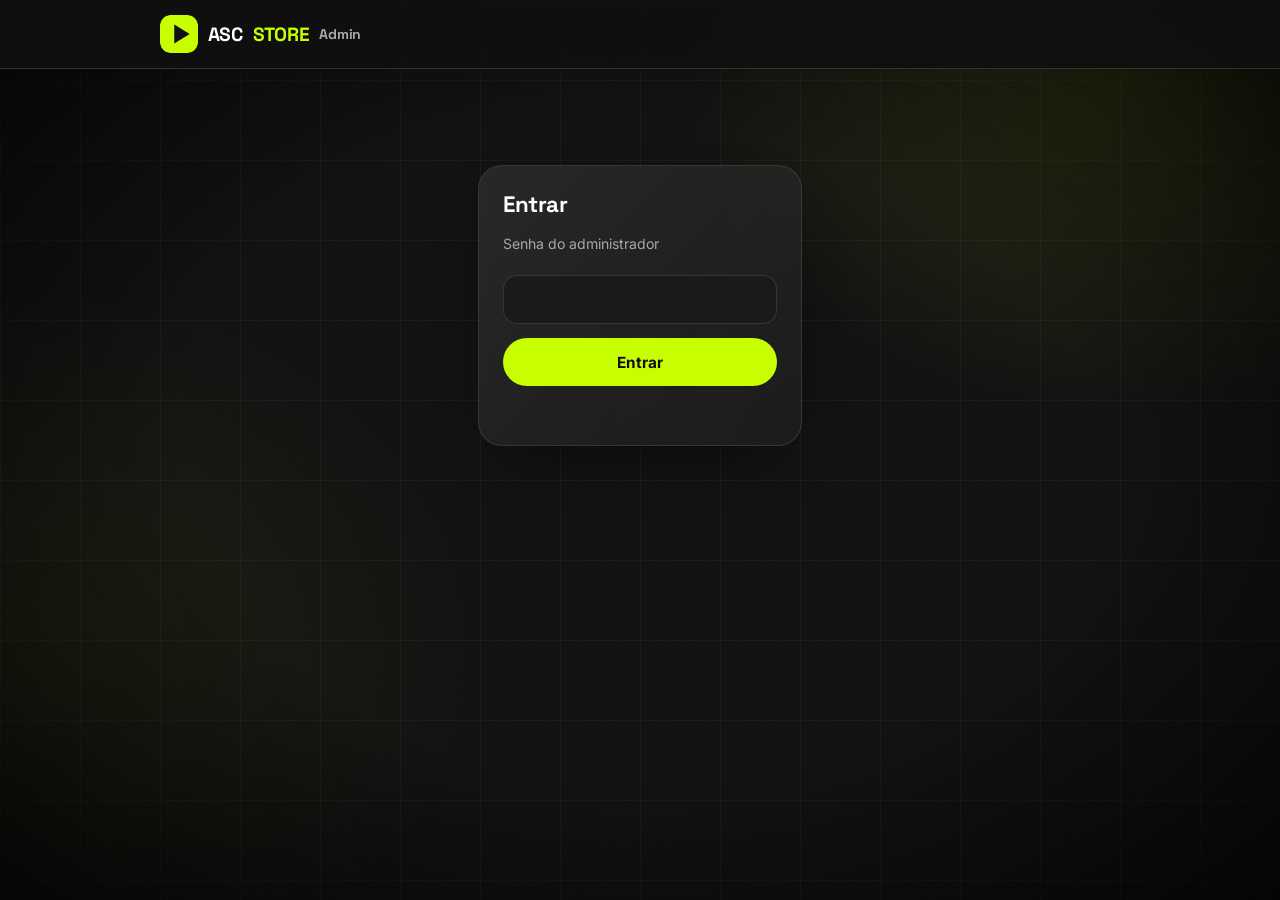
==== commit f9cd1b0d: "Finalize ASC Store visual and production readiness" ====
--- a/admin/index.html
+++ b/admin/index.html
@@ -5,10 +5,10 @@
 <meta name="viewport" content="width=device-width,initial-scale=1">
 <meta name="robots" content="noindex,nofollow">
 <title>Admin — ASC STORE</title>
-<meta name="theme-color" content="#070807">
+<meta name="theme-color" content="#101010">
 <link rel="icon" href="/assets/brand/logo.svg" type="image/svg+xml">
-<link rel="stylesheet" href="/css/style.css?v=3">
-<link rel="stylesheet" href="/admin/admin.css?v=3">
+<link rel="stylesheet" href="/css/style.css?v=4">
+<link rel="stylesheet" href="/admin/admin.css?v=4">
 </head>
 <body class="adm">
 <header class="adm-top"><div class="adm-bar">
@@ -77,5 +77,5 @@
     </div>
   </section>
 </main>
-<script src="/admin/admin.js?v=3"></script>
+<script src="/admin/admin.js?v=4"></script>
 </body></html>
--- a/css/style.css
+++ b/css/style.css
@@ -1,9 +1,11 @@
 @import url("https://fonts.googleapis.com/css2?family=Inter:wght@400;500;600&family=Space+Grotesk:wght@500;600;700&display=swap");
-:root{--bg:#070807;--surface:#0F1110;--card:#161917;--card-2:#1F2321;--line:rgba(255,255,255,.08);
---lime:#C6FF3D;--lime-hi:#D8FF73;--lime-deep:#9BDB12;--lime-glow:rgba(198,255,61,.35);--on-lime:#0A0C08;
---text:#F4F7F2;--text-2:#A3AAA5;--text-3:#6B726D;--danger:#FF5A5A;
+:root{--bg:#101010;--surface:#1A1A1A;--card:rgba(26,26,26,.58);--card-2:rgba(34,34,34,.72);--line:rgba(255,255,255,.12);
+--lime:#C8FF00;--lime-rgb:200,255,0;--lime-hi:#D8FF59;--lime-deep:#A6D400;--lime-glow:rgba(200,255,0,.34);--on-lime:#101010;
+--text:#FFFFFF;--text-2:#A8A8A8;--text-3:#6B6B6B;--danger:#FF5A5A;
+--glass-bg:rgba(26,26,26,.56);--glass-strong:rgba(34,34,34,.76);--glass-border:rgba(255,255,255,.14);--glass-highlight:rgba(255,255,255,.16);--glass-blur:18px;
+--shadow-glass:0 24px 70px -38px rgba(0,0,0,.9);--shadow-lime:0 24px 70px -34px var(--lime-glow);
 /* nomes antigos (o painel /admin usa) */
---s1:var(--card);--s2:var(--card-2);--mut:var(--text-2);--tx:var(--text);--peach:var(--lime);--acc:var(--lime);--acr:198,255,61;--on:var(--on-lime);--r:16px;
+--s1:var(--card);--s2:var(--card-2);--mut:var(--text-2);--tx:var(--text);--peach:var(--lime);--acc:var(--lime);--acr:200,255,0;--on:var(--on-lime);--r:16px;
 --fh:"Space Grotesk","Sora",ui-sans-serif,system-ui,"Segoe UI",Roboto,Arial,sans-serif;
 --f:Inter,ui-sans-serif,system-ui,"Segoe UI",Roboto,"Helvetica Neue",Arial,sans-serif;--ease:cubic-bezier(.2,.7,.2,1)}
 *{box-sizing:border-box;margin:0}
@@ -12,11 +14,11 @@
 cursor:default;-webkit-user-select:none;user-select:none;caret-color:transparent;-webkit-tap-highlight-color:transparent}
 /* Fundo: grade fina + brilho lima + vinheta */
 body:before{content:"";position:fixed;top:0;left:0;right:0;bottom:0;z-index:-2;pointer-events:none;
-background:radial-gradient(760px 520px at 88% 12%,rgba(198,255,61,.10),transparent 65%),
-linear-gradient(rgba(255,255,255,.04) 1px,transparent 1px) 0 0/80px 80px,linear-gradient(90deg,rgba(255,255,255,.04) 1px,transparent 1px) 0 0/80px 80px}
+background:radial-gradient(680px 520px at 88% 8%,rgba(200,255,0,.12),transparent 66%),radial-gradient(620px 520px at 4% 72%,rgba(200,255,0,.055),transparent 70%),
+linear-gradient(rgba(255,255,255,.035) 1px,transparent 1px) 0 0/80px 80px,linear-gradient(90deg,rgba(255,255,255,.035) 1px,transparent 1px) 0 0/80px 80px}
 body:after{content:"";position:fixed;top:0;left:0;right:0;bottom:0;z-index:-1;pointer-events:none;
-background:radial-gradient(ellipse at center,transparent 55%,rgba(0,0,0,.7) 100%),url("data:image/svg+xml,%3Csvg xmlns='http://www.w3.org/2000/svg' width='160' height='160'%3E%3Cfilter id='n'%3E%3CfeTurbulence type='fractalNoise' baseFrequency='.9' numOctaves='2' stitchTiles='stitch'/%3E%3C/filter%3E%3Crect width='160' height='160' filter='url(%23n)' opacity='.03'/%3E%3C/svg%3E")}
-::selection{background:rgba(198,255,61,.4);color:#fff}
+background:radial-gradient(ellipse at center,transparent 50%,rgba(0,0,0,.76) 100%),url("data:image/svg+xml,%3Csvg xmlns='http://www.w3.org/2000/svg' width='160' height='160'%3E%3Cfilter id='n'%3E%3CfeTurbulence type='fractalNoise' baseFrequency='.9' numOctaves='2' stitchTiles='stitch'/%3E%3C/filter%3E%3Crect width='160' height='160' filter='url(%23n)' opacity='.03'/%3E%3C/svg%3E")}
+::selection{background:rgba(200,255,0,.38);color:#fff}
 a{color:inherit;text-decoration:none}img{max-width:100%;display:block}
 a,button,.btn,.chip,select,summary,label[for]{cursor:pointer}
 input,textarea{cursor:text;-webkit-user-select:text;user-select:text;caret-color:auto}
@@ -26,35 +28,37 @@
 .skip{position:absolute;left:-999px;background:var(--lime);color:var(--on-lime);padding:.5rem 1rem;z-index:99;border-radius:8px}.skip:focus{left:1rem;top:1rem}
 .wrap{width:min(1180px,92%);margin:auto}
 /* Topo (vidro) */
-.top{position:sticky;top:0;z-index:30;padding:14px 0;transition:padding .25s ease}
-.bar{position:relative;width:min(1240px,94%);margin:auto;display:flex;align-items:center;gap:1rem;height:68px;padding:0 10px 0 16px;border-radius:999px;
-background:rgba(255,255,255,.06);border:1px solid var(--line);-webkit-backdrop-filter:blur(20px);backdrop-filter:blur(20px);transition:height .25s ease,box-shadow .25s ease,background .25s ease}
-.top.sc{padding:8px 0}.top.sc .bar{height:56px;background:rgba(18,20,19,.82);box-shadow:0 18px 40px -18px #000}
+.top{position:sticky;top:0;z-index:30;isolation:isolate;padding:14px 0 18px;background:linear-gradient(180deg,rgba(16,16,16,.94) 0%,rgba(16,16,16,.72) 72%,transparent 100%);transition:padding .25s ease}
+.bar{position:relative;z-index:1;width:min(1240px,94%);margin:auto;display:flex;align-items:center;gap:.85rem;height:68px;padding:0 10px 0 16px;border-radius:999px;
+background:linear-gradient(135deg,rgba(255,255,255,.10),rgba(255,255,255,.035) 42%,rgba(200,255,0,.035)) padding-box,var(--glass-bg) border-box;border:1px solid var(--glass-border);box-shadow:var(--shadow-glass);-webkit-backdrop-filter:blur(var(--glass-blur)) saturate(125%);backdrop-filter:blur(var(--glass-blur)) saturate(125%);transition:height .25s ease,box-shadow .25s ease,background .25s ease}
+.top.sc{padding:8px 0 12px}.top.sc .bar{height:56px;background:linear-gradient(135deg,rgba(255,255,255,.12),rgba(255,255,255,.04) 42%,rgba(200,255,0,.05)) padding-box,var(--glass-strong) border-box;box-shadow:0 18px 50px -22px #000}
 .logo{display:flex;align-items:center;gap:.6rem;font:700 1.2rem var(--fh);letter-spacing:-.01em;white-space:nowrap}.logo img{width:38px;height:38px;border-radius:11px}.logo b{color:var(--lime);font-weight:700}
 .mark{display:grid;place-items:center;width:30px;height:30px;border-radius:9px;background:var(--lime);color:var(--on-lime);font-weight:800}
 .menu{flex:1;display:flex;align-items:center;gap:1rem}
 nav{display:flex;gap:.2rem;margin-left:auto}nav a{padding:.55rem 1rem;border-radius:999px;color:var(--text-2);font-size:.97rem;font-weight:500;transition:color .2s,background .2s}
 nav a:hover{color:#fff}nav a.on{color:#fff;background:rgba(255,255,255,.1)}
-.search input{width:170px;background:rgba(0,0,0,.35);border:1px solid var(--line);color:#fff;padding:.6rem 1rem;border-radius:999px;font:inherit;font-size:.92rem;transition:width .3s var(--ease),border-color .2s,box-shadow .2s}
-.search input::placeholder{color:var(--text-3)}.search input:focus{outline:none;width:240px;border-color:var(--lime);box-shadow:0 0 0 4px rgba(198,255,61,.16)}
+.search input{width:170px;background:rgba(0,0,0,.28);border:1px solid var(--line);color:#fff;padding:.6rem 1rem;border-radius:999px;font:inherit;font-size:.92rem;transition:width .3s var(--ease),border-color .2s,box-shadow .2s}
+.search input::placeholder{color:var(--text-3)}.search input:focus{outline:none;width:240px;border-color:var(--lime);box-shadow:0 0 0 4px rgba(200,255,0,.16)}
 .burger{display:none;margin-left:auto;width:48px;height:48px;border-radius:50%;border:0;background:transparent;color:#fff;flex-direction:column;justify-content:center;align-items:center;gap:5px}
 .burger span{display:block;width:22px;height:2.5px;border-radius:2px;background:#fff;transition:transform .3s var(--ease),opacity .2s}
 .top.open .burger span:nth-child(1){transform:translateY(7.5px) rotate(45deg)}.top.open .burger span:nth-child(2){opacity:0}.top.open .burger span:nth-child(3){transform:translateY(-7.5px) rotate(-45deg)}
 /* Botões */
 .btn{position:relative;overflow:hidden;display:inline-flex;align-items:center;justify-content:center;gap:.5rem;height:48px;padding:0 1.4rem;border-radius:999px;font:600 .96rem var(--f);border:1px solid var(--line);background:rgba(255,255,255,.07);color:#fff;transition:transform .2s var(--ease),border-color .2s,background .2s,box-shadow .25s}
-.btn:hover{background:rgba(255,255,255,.12);border-color:rgba(198,255,61,.45)}.btn:active{transform:scale(.97)}
+.btn:hover{background:rgba(255,255,255,.12);border-color:rgba(200,255,0,.45)}.btn:active{transform:scale(.97)}
 .btn.pri{background:var(--lime);color:var(--on-lime);border-color:transparent;font-weight:700}
 .btn.pri:hover{background:var(--lime-hi);transform:translateY(-2px);box-shadow:0 0 40px var(--lime-glow)}.btn.pri:active{background:var(--lime-deep)}
 .btn.big{height:58px;padding:0 2.1rem;font-size:1.05rem}
 .btn[aria-disabled=true]{opacity:.5;pointer-events:none;box-shadow:none;background:rgba(255,255,255,.06);color:var(--text-2);cursor:not-allowed}
 /* Início */
-.hero{position:relative;overflow:hidden;padding:clamp(2rem,5vw,4rem) 0 clamp(2.5rem,5vw,4rem)}
-.hw{width:min(1320px,92%);margin:auto;display:grid;grid-template-columns:1.1fr .9fr;gap:2rem;align-items:center}
+.hero{position:relative;isolation:isolate;overflow:hidden;padding:clamp(2rem,5vw,4rem) 0 clamp(2.5rem,5vw,4rem)}
+.hero:before{content:"";position:absolute;inset:0;z-index:-1;pointer-events:none;background:radial-gradient(720px 520px at 78% 42%,rgba(200,255,0,.12),transparent 68%),linear-gradient(115deg,rgba(255,255,255,.035),transparent 36%,rgba(200,255,0,.03));mask-image:linear-gradient(#000 62%,transparent)}
+.hero:after{content:"";position:absolute;inset:0;z-index:-1;pointer-events:none;background:linear-gradient(90deg,transparent,rgba(255,255,255,.035) 50%,transparent);opacity:.35}
+.hw{position:relative;z-index:1;width:min(1320px,92%);margin:auto;display:grid;grid-template-columns:1.1fr .9fr;gap:2rem;align-items:center}
 .hl>*{animation:rise .85s var(--ease) both}.hl>:nth-child(2){animation-delay:.08s}.hl>:nth-child(3){animation-delay:.18s}.hl>:nth-child(4){animation-delay:.28s}.hl>:nth-child(5){animation-delay:.4s}
 @keyframes rise{from{opacity:0;transform:translateY(24px)}}
-.eb{display:inline-flex;align-items:center;gap:.6rem;padding:.55rem 1.1rem;border-radius:999px;background:var(--card);border:1px solid var(--line);color:var(--text);font-weight:500;font-size:.95rem;margin-bottom:1.6rem}
-.eb:before{content:"";width:9px;height:9px;border-radius:50%;background:var(--lime);box-shadow:0 0 0 4px rgba(198,255,61,.2);animation:pulse 2.4s ease-in-out infinite}
-@keyframes pulse{50%{box-shadow:0 0 0 9px rgba(198,255,61,0)}}
+.eb{display:inline-flex;align-items:center;gap:.6rem;padding:.55rem 1.1rem;border-radius:999px;background:linear-gradient(135deg,rgba(255,255,255,.10),rgba(255,255,255,.035)) padding-box,var(--glass-bg) border-box;border:1px solid var(--glass-border);box-shadow:var(--shadow-glass);-webkit-backdrop-filter:blur(var(--glass-blur));backdrop-filter:blur(var(--glass-blur));color:var(--text);font-weight:500;font-size:.95rem;margin-bottom:1.6rem}
+.eb:before{content:"";width:9px;height:9px;border-radius:50%;background:var(--lime);box-shadow:0 0 0 4px rgba(200,255,0,.2);animation:pulse 2.4s ease-in-out infinite}
+@keyframes pulse{50%{box-shadow:0 0 0 9px rgba(200,255,0,0)}}
 h1{font:700 clamp(2.2rem,5vw,3.6rem)/.98 var(--fh);letter-spacing:-.02em}
 h1 span{display:block}
 .hero h1{font-size:clamp(56px,8.2vw,150px);line-height:.95;text-transform:uppercase}.hero h1 .l2{color:var(--lime)}
@@ -63,7 +67,7 @@
 .stats b{font:700 2.3rem/1.1 var(--fh);letter-spacing:-.02em}.stats span{color:var(--text-2);font-size:.95rem}
 /* Aparelhos do hero: celular + notebook + TV */
 .devices{--s:.9;position:relative;justify-self:center;width:100%;max-width:560px;height:calc(480px*var(--s));animation:rise 1s .3s var(--ease) both;transition:transform .5s var(--ease)}
-.devices:before{content:"";position:absolute;left:50%;top:50%;width:620px;height:620px;margin:-310px 0 0 -310px;border-radius:50%;background:radial-gradient(circle,rgba(198,255,61,.32),transparent 65%);pointer-events:none}
+.devices:before{content:"";position:absolute;left:50%;top:50%;width:620px;height:620px;margin:-310px 0 0 -310px;border-radius:50%;background:radial-gradient(circle,rgba(200,255,0,.24),transparent 65%);pointer-events:none}
 .dv{position:absolute;left:50%;top:0;width:560px;height:480px;margin-left:-280px;transform:scale(var(--s));transform-origin:top center}
 .dev{position:absolute;background:#111312;border:2px solid rgba(255,255,255,.18);box-shadow:0 40px 70px -26px #000,0 0 80px -40px var(--lime-glow)}
 .tvd{right:0;top:0;width:400px;height:242px;padding:9px;border-radius:18px;animation:float 7s ease-in-out infinite}
@@ -77,13 +81,13 @@
 .ph .dscr{border-radius:23px;padding:12px 9px}
 .dscr i{display:block;position:relative;flex:none;border-radius:8px;background:rgba(255,255,255,.09)}
 .dscr .u-top{height:14px;border-radius:999px}.dscr .u-top:before{content:"";position:absolute;left:3px;top:3px;width:8px;height:8px;border-radius:50%;background:var(--lime)}
-.dscr .u-ban{flex:1;min-height:40px;background:linear-gradient(160deg,rgba(198,255,61,.55),rgba(198,255,61,.08))}
+.dscr .u-ban{flex:1;min-height:40px;background:linear-gradient(160deg,rgba(200,255,0,.55),rgba(200,255,0,.08))}
 .dscr .u-ban:after{content:"";position:absolute;left:8px;bottom:8px;width:38%;height:9px;border-radius:5px;background:rgba(255,255,255,.55)}
-.u-row{display:flex;gap:6px;flex:none}.u-row i{flex:1;height:34px}.u-row i:first-child{background:rgba(198,255,61,.5)}
+.u-row{display:flex;gap:6px;flex:none}.u-row i{flex:1;height:34px}.u-row i:first-child{background:rgba(200,255,0,.5)}
 .dscr .u-li{height:32px}.dscr .u-li:before{content:"";position:absolute;left:6px;top:6px;width:20px;height:20px;border-radius:6px;background:var(--lime);opacity:.85}
 .dscr .u-li:after{content:"";position:absolute;left:34px;top:11px;width:46%;height:6px;border-radius:3px;background:rgba(255,255,255,.5)}
 .dscr .u-bt{height:28px;border-radius:999px}.dscr .u-bt:before{content:"";position:absolute;left:4px;top:4px;width:44px;height:20px;border-radius:999px;background:var(--lime)}
-.fchip{position:absolute;left:0;top:150px;z-index:4;display:flex;align-items:center;gap:.7rem;padding:.8rem 1.1rem;border-radius:22px;background:rgba(255,255,255,.07);border:1px solid var(--line);-webkit-backdrop-filter:blur(16px);backdrop-filter:blur(16px);box-shadow:0 20px 40px -20px #000;animation:float 7s -2s ease-in-out infinite}
+.fchip{position:absolute;left:0;top:150px;z-index:4;display:flex;align-items:center;gap:.7rem;padding:.8rem 1.1rem;border-radius:22px;background:linear-gradient(135deg,rgba(255,255,255,.12),rgba(255,255,255,.035)) padding-box,var(--glass-bg) border-box;border:1px solid var(--glass-border);-webkit-backdrop-filter:blur(var(--glass-blur));backdrop-filter:blur(var(--glass-blur));box-shadow:var(--shadow-glass);animation:float 7s -2s ease-in-out infinite}
 .fchip b{font:700 2.1rem/1 var(--fh);color:var(--lime)}.fchip span{font-size:.85rem;line-height:1.25;color:var(--text);max-width:11ch}
 /* Faixa que rola */
 .mq{background:var(--lime);color:var(--on-lime);overflow:hidden;white-space:nowrap;padding:.8rem 0;font:700 clamp(1.1rem,2.2vw,1.9rem)/1 var(--fh);text-transform:uppercase;letter-spacing:-.01em}
@@ -97,48 +101,47 @@
 .more{text-align:center;margin-top:2rem}
 .grid{display:grid;grid-template-columns:repeat(auto-fill,minmax(290px,1fr));gap:1.2rem}
 .card{position:relative;overflow:hidden;display:flex;flex-direction:column;gap:.9rem;padding:1.5rem;border-radius:28px;border:1px solid transparent;
-background:linear-gradient(var(--card),var(--card)) padding-box,linear-gradient(var(--line),var(--line)) border-box;
-transition:transform .25s var(--ease),box-shadow .3s;animation:pop .55s var(--ease) both;animation-delay:calc(var(--i,0)*70ms)}
+background:linear-gradient(135deg,rgba(255,255,255,.10),rgba(255,255,255,.035) 42%,rgba(200,255,0,.035)) padding-box,var(--glass-bg) border-box;box-shadow:var(--shadow-glass);-webkit-backdrop-filter:blur(var(--glass-blur)) saturate(125%);backdrop-filter:blur(var(--glass-blur)) saturate(125%);transition:transform .25s var(--ease),box-shadow .3s,background .3s;animation:pop .55s var(--ease) both;animation-delay:calc(var(--i,0)*70ms)}
 @keyframes pop{from{opacity:0;transform:translateY(18px) scale(.97)}}
-.card:before{content:"";position:absolute;top:0;left:0;right:0;bottom:0;pointer-events:none;opacity:0;transition:opacity .3s;background:radial-gradient(320px circle at var(--mx,50%) var(--my,0%),rgba(198,255,61,.12),transparent 62%)}
-.card:hover,.card:focus-within{transform:translateY(-6px);box-shadow:0 26px 50px -28px var(--lime-glow);
-background:linear-gradient(var(--card),var(--card)) padding-box,linear-gradient(135deg,rgba(198,255,61,.4),rgba(198,255,61,.06) 55%,rgba(198,255,61,.4)) border-box}
+.card:before{content:"";position:absolute;top:0;left:0;right:0;bottom:0;pointer-events:none;opacity:0;transition:opacity .3s;background:radial-gradient(320px circle at var(--mx,50%) var(--my,0%),rgba(200,255,0,.12),transparent 62%)}
+.card:hover,.card:focus-within{transform:translateY(-6px);box-shadow:var(--shadow-lime);
+background:linear-gradient(135deg,rgba(255,255,255,.14),rgba(255,255,255,.045) 42%,rgba(200,255,0,.07)) padding-box,linear-gradient(135deg,rgba(200,255,0,.52),rgba(200,255,0,.08) 55%,rgba(200,255,0,.36)) border-box}
 .card:hover:before{opacity:1}
 .card>*{position:relative}
 .ico{width:78px;height:78px;border-radius:24px;object-fit:cover;background:var(--card-2);flex:none}
 .card h3{font:700 1.5rem/1.15 var(--fh);letter-spacing:-.01em;margin-top:.3rem}.meta{color:var(--text-2);font-size:.88rem}.card p.tg{color:var(--text-2);font-size:.98rem;flex:1}
-.pills{display:flex;gap:.4rem;flex-wrap:wrap}.pill{font-size:.78rem;font-weight:600;padding:.25rem .75rem;border-radius:999px;background:var(--card-2);border:1px solid var(--line);color:var(--text)}
+.pills{display:flex;gap:.4rem;flex-wrap:wrap}.pill{font-size:.78rem;font-weight:600;padding:.25rem .75rem;border-radius:999px;background:rgba(34,34,34,.62);border:1px solid var(--line);color:var(--text);-webkit-backdrop-filter:blur(10px);backdrop-filter:blur(10px)}
 .plats{color:var(--text-2);font-size:.82rem}
 .acts{display:grid;grid-template-columns:1fr 1.3fr;gap:.6rem;margin-top:.2rem}.acts .btn{padding:0 .8rem;height:50px}
-.tag{display:inline-block;font:600 .7rem var(--f);padding:.15rem .6rem;border-radius:999px;background:rgba(198,255,61,.14);color:var(--lime);margin-left:.5rem;vertical-align:middle}
+.tag{display:inline-block;font:600 .7rem var(--f);padding:.15rem .6rem;border-radius:999px;background:rgba(200,255,0,.14);color:var(--lime);margin-left:.5rem;vertical-align:middle}
 .sk{min-height:300px;gap:1rem}.sk i{display:block;border-radius:16px;background:linear-gradient(90deg,rgba(255,255,255,.04),rgba(255,255,255,.12),rgba(255,255,255,.04));background-size:200% 100%;animation:shine 1.3s linear infinite}
 .sk i:nth-child(1){width:78px;height:78px;border-radius:24px}.sk i:nth-child(2){height:22px;width:60%}.sk i:nth-child(3){height:48px;margin-top:auto}@keyframes shine{to{background-position:-200% 0}}
 /* Recursos (bento) */
-.gl{position:relative}.gl:before{content:"";position:absolute;left:0;right:0;top:10%;width:min(560px,100%);height:560px;margin:0 auto;border-radius:50%;background:radial-gradient(circle,rgba(198,255,61,.14),transparent 65%);pointer-events:none;z-index:-1}
+.gl{position:relative}.gl:before{content:"";position:absolute;left:0;right:0;top:10%;width:min(560px,100%);height:560px;margin:0 auto;border-radius:50%;background:radial-gradient(circle,rgba(200,255,0,.14),transparent 65%);pointer-events:none;z-index:-1}
 .feats{display:grid;grid-template-columns:1.2fr 1fr 1fr;grid-auto-rows:minmax(190px,auto);gap:1.2rem}
-.feat,.step{padding:1.6rem;border-radius:28px;background:var(--card);border:1px solid var(--line);transition:border-color .25s,transform .25s var(--ease)}
-.feat:hover{border-color:rgba(198,255,61,.4);transform:translateY(-4px)}
-.feat.big{grid-row:span 2;display:flex;flex-direction:column;justify-content:flex-end;background:linear-gradient(165deg,rgba(198,255,61,.14),var(--card) 60%)}
+.feat,.step{padding:1.6rem;border-radius:28px;background:linear-gradient(135deg,rgba(255,255,255,.08),rgba(255,255,255,.025)) padding-box,var(--glass-bg) border-box;border:1px solid var(--glass-border);box-shadow:var(--shadow-glass);-webkit-backdrop-filter:blur(var(--glass-blur)) saturate(120%);backdrop-filter:blur(var(--glass-blur)) saturate(120%);transition:border-color .25s,transform .25s var(--ease),box-shadow .25s}
+.feat:hover,.step:hover{border-color:rgba(200,255,0,.42);transform:translateY(-4px);box-shadow:0 24px 60px -34px rgba(0,0,0,.9),0 18px 50px -34px var(--lime-glow)}
+.feat.big{grid-row:span 2;display:flex;flex-direction:column;justify-content:flex-end;background:linear-gradient(165deg,rgba(200,255,0,.16),rgba(255,255,255,.035) 54%) padding-box,var(--glass-bg) border-box}
 .feat.num{grid-column:span 2;display:flex;align-items:center;gap:1.6rem}
-.feat i{display:grid;place-items:center;width:56px;height:56px;border-radius:16px;background:var(--card-2);color:var(--lime);margin-bottom:1.1rem}.feat svg{width:28px;height:28px}
+.feat i{display:grid;place-items:center;width:56px;height:56px;border-radius:16px;background:rgba(34,34,34,.62);border:1px solid var(--line);color:var(--lime);margin-bottom:1.1rem;box-shadow:inset 0 1px 0 var(--glass-highlight)}.feat svg{width:28px;height:28px}
 .feat h3,.step h3{font:700 1.3rem var(--fh);margin-bottom:.3rem}.feat p,.step p{color:var(--text-2);font-size:1rem}
 .feat.num b{font:700 clamp(4rem,9vw,7rem)/.9 var(--fh);color:var(--lime);letter-spacing:-.03em}
 /* Como instalar */
 .steps{position:relative;display:grid;grid-template-columns:repeat(3,1fr);gap:1.2rem}
-.steps:before{content:"";position:absolute;top:calc(1.6rem + 24px);left:16.6%;right:16.6%;height:2px;background:linear-gradient(90deg,var(--lime),rgba(198,255,61,.2))}
+.steps:before{content:"";position:absolute;top:calc(1.6rem + 24px);left:16.6%;right:16.6%;height:2px;background:linear-gradient(90deg,var(--lime),rgba(200,255,0,.2))}
 .step{position:relative}.step b{position:relative;display:grid;place-items:center;width:48px;height:48px;margin-bottom:1.1rem;border-radius:50%;background:var(--lime);color:var(--on-lime);font:700 1.2rem var(--fh);box-shadow:0 0 0 6px var(--bg)}
 .rv{opacity:0;transform:translateY(24px);transition:opacity .65s ease-out,transform .65s ease-out}.rv.in{opacity:1;transform:none}
 /* Catálogo */
 .tools{display:flex;gap:.7rem;flex-wrap:wrap;margin-bottom:1.6rem}
-.tools select,select{background:var(--card-2);color:#fff;border:1px solid var(--line);border-radius:999px;padding:.65rem 1rem;font:inherit;font-size:.92rem;min-height:48px}option{background:#161917;color:#fff}
-.chips{display:flex;gap:.5rem;flex-wrap:wrap}.chip{min-height:48px;padding:.5rem 1.2rem;border-radius:999px;border:1px solid var(--line);background:var(--card);color:var(--text-2);font:500 .92rem var(--f);transition:all .2s var(--ease)}
-.chip:hover{color:#fff;border-color:rgba(198,255,61,.45)}.chip[aria-pressed=true]{background:var(--lime);color:var(--on-lime);border-color:var(--lime);font-weight:700}
+.tools select,select{background:rgba(34,34,34,.64);color:#fff;border:1px solid var(--line);border-radius:999px;padding:.65rem 1rem;font:inherit;font-size:.92rem;min-height:48px;-webkit-backdrop-filter:blur(12px);backdrop-filter:blur(12px)}option{background:#222;color:#fff}
+.chips{display:flex;gap:.5rem;flex-wrap:wrap}.chip{min-height:48px;padding:.5rem 1.2rem;border-radius:999px;border:1px solid var(--line);background:linear-gradient(135deg,rgba(255,255,255,.08),rgba(255,255,255,.025)) padding-box,var(--glass-bg) border-box;color:var(--text-2);font:500 .92rem var(--f);-webkit-backdrop-filter:blur(12px);backdrop-filter:blur(12px);transition:all .2s var(--ease)}
+.chip:hover{color:#fff;border-color:rgba(200,255,0,.45)}.chip[aria-pressed=true]{background:var(--lime);color:var(--on-lime);border-color:var(--lime);font-weight:700}
 .empty{padding:3rem;text-align:center;color:var(--text-2);border:1px dashed var(--line);border-radius:24px}
 /* Categorias */
 .cats{display:grid;grid-template-columns:repeat(auto-fill,minmax(280px,1fr));gap:1rem}
-.cat{display:flex;align-items:center;gap:1rem;padding:1.1rem 1.3rem;border-radius:24px;background:var(--card);border:1px solid var(--line);transition:transform .2s var(--ease),border-color .2s,box-shadow .25s}
-.cat:hover,.cat:focus-visible{transform:translateY(-4px);border-color:rgba(198,255,61,.5);box-shadow:0 20px 40px -26px var(--lime-glow)}
-.cat i{flex:none;display:grid;place-items:center;width:54px;height:54px;border-radius:16px;background:var(--card-2);color:var(--lime)}.cat svg{width:28px;height:28px}
+.cat{display:flex;align-items:center;gap:1rem;padding:1.1rem 1.3rem;border-radius:24px;background:linear-gradient(135deg,rgba(255,255,255,.08),rgba(255,255,255,.025)) padding-box,var(--glass-bg) border-box;border:1px solid var(--glass-border);box-shadow:var(--shadow-glass);-webkit-backdrop-filter:blur(var(--glass-blur));backdrop-filter:blur(var(--glass-blur));transition:transform .2s var(--ease),border-color .2s,box-shadow .25s}
+.cat:hover,.cat:focus-visible{transform:translateY(-4px);border-color:rgba(200,255,0,.5);box-shadow:0 20px 40px -26px var(--lime-glow)}
+.cat i{flex:none;display:grid;place-items:center;width:54px;height:54px;border-radius:16px;background:rgba(34,34,34,.62);border:1px solid var(--line);color:var(--lime);box-shadow:inset 0 1px 0 var(--glass-highlight)}.cat svg{width:28px;height:28px}
 .cat span{flex:1;display:flex;flex-direction:column;min-width:0}.cat b{font:700 1.15rem var(--fh)}.cat small{color:var(--text-2);font-size:.88rem}.cat em{font-style:normal;color:var(--lime);font-size:1.3rem}
 /* Detalhe */
 .det{padding:1.5rem 0 4rem}.back{display:inline-block;color:var(--text-2);font-size:.95rem;font-weight:500;transition:color .2s,transform .2s}.back:hover{color:#fff;transform:translateX(-3px)}
@@ -146,43 +149,47 @@
 .dh .ico{width:124px;height:124px;border-radius:34px}.dh h1{font-size:clamp(2.2rem,5vw,3.4rem);animation:none}.dh .pills{margin-top:.6rem}
 .det h2{font-size:clamp(1.6rem,3vw,2.2rem);margin:2.2rem 0 1rem}.desc{color:var(--text-2);max-width:70ch;margin:1rem 0 .5rem}
 .dls{display:grid;gap:.8rem;margin:0 0 1rem;max-width:760px}
-.dl{display:flex;align-items:center;gap:1rem;padding:1rem 1.2rem;border-radius:24px;background:var(--card);border:1px solid var(--line);transition:border-color .25s,transform .25s var(--ease);flex-wrap:wrap}
-.dl:hover{border-color:rgba(198,255,61,.5);transform:translateX(4px)}.dl b{font:700 1.05rem var(--fh)}.dl small{color:var(--text-2);flex:1;min-width:140px}
+.dl{display:flex;align-items:center;gap:1rem;padding:1rem 1.2rem;border-radius:24px;background:linear-gradient(135deg,rgba(255,255,255,.08),rgba(255,255,255,.025)) padding-box,var(--glass-bg) border-box;border:1px solid var(--glass-border);box-shadow:var(--shadow-glass);-webkit-backdrop-filter:blur(var(--glass-blur));backdrop-filter:blur(var(--glass-blur));transition:border-color .25s,transform .25s var(--ease),box-shadow .25s;flex-wrap:wrap}
+.dl:hover{border-color:rgba(200,255,0,.5);transform:translateX(4px)}.dl b{font:700 1.05rem var(--fh)}.dl small{color:var(--text-2);flex:1;min-width:140px}
 .facts{display:grid;grid-template-columns:repeat(auto-fit,minmax(170px,1fr));gap:.9rem;margin:2rem 0}
-.facts div{padding:1.1rem;border-radius:22px;background:var(--card);border:1px solid var(--line)}.facts small{display:block;color:var(--text-2);font-size:.82rem}.facts b{font:700 1.1rem var(--fh)}
+.facts div{padding:1.1rem;border-radius:22px;background:linear-gradient(135deg,rgba(255,255,255,.08),rgba(255,255,255,.025)) padding-box,var(--glass-bg) border-box;border:1px solid var(--glass-border);box-shadow:var(--shadow-glass);-webkit-backdrop-filter:blur(var(--glass-blur));backdrop-filter:blur(var(--glass-blur))}.facts small{display:block;color:var(--text-2);font-size:.82rem}.facts b{font:700 1.1rem var(--fh)}
 .shots{display:flex;gap:1rem;overflow-x:auto;padding-bottom:.6rem;margin:1rem 0 2rem}.shots img{height:380px;border-radius:22px;border:1px solid var(--line)}
 .hist{border-left:2px solid var(--line);margin-left:6px;padding-left:1.5rem;display:grid;gap:1.4rem;margin-top:1rem}.hist>li{list-style:none;position:relative}
-.hist>li:before{content:"";position:absolute;left:calc(-1.5rem - 7px);top:.45rem;width:12px;height:12px;border-radius:50%;background:var(--lime);box-shadow:0 0 0 4px rgba(198,255,61,.2)}
+.hist>li:before{content:"";position:absolute;left:calc(-1.5rem - 7px);top:.45rem;width:12px;height:12px;border-radius:50%;background:var(--lime);box-shadow:0 0 0 4px rgba(200,255,0,.2)}
 .hist ul{color:var(--text-2);padding-left:1.1rem}
 .prose{max-width:68ch;padding:3rem 0 5rem}.prose h1{font-size:clamp(2rem,5vw,3rem);animation:none;margin-bottom:1.2rem}.prose p{color:var(--text-2);margin-bottom:1rem}.prose a{color:var(--lime)}
 /* Rodapé */
-.foot{margin-top:3rem;border-top:1px solid var(--line);background:var(--surface);padding-top:3rem}.foot .wrap:first-child{display:grid;grid-template-columns:1.5fr 1fr 1fr;gap:2rem}
+.foot{margin-top:3rem;border-top:1px solid var(--glass-border);background:linear-gradient(180deg,rgba(255,255,255,.045),rgba(255,255,255,.018));padding-top:3rem;box-shadow:0 -22px 70px -60px var(--lime-glow)}.foot .wrap:first-child{display:grid;grid-template-columns:1.5fr 1fr 1fr;gap:2rem}
 .foot h4{font:700 1rem var(--fh);margin-bottom:.6rem}.foot a:not(.logo){display:block;color:var(--text-2);font-size:.95rem;padding:.25rem 0;transition:color .2s}.foot a:hover{color:var(--lime)}.foot p{color:var(--text-2);font-size:.92rem;margin-top:.8rem;max-width:40ch}
 .copy{padding:2rem 0;margin:0 auto!important;font-size:.85rem!important}
-.toast{position:fixed;left:50%;bottom:30px;z-index:60;max-width:92%;padding:.85rem 1.3rem;border-radius:999px;background:rgba(22,25,23,.94);border:1px solid var(--line);-webkit-backdrop-filter:blur(14px);backdrop-filter:blur(14px);font-weight:500;font-size:.95rem;opacity:0;transform:translate(-50%,20px);pointer-events:none;transition:opacity .3s,transform .4s var(--ease)}
+.toast{position:fixed;left:50%;bottom:30px;z-index:60;max-width:92%;padding:.85rem 1.3rem;border-radius:999px;background:linear-gradient(135deg,rgba(255,255,255,.12),rgba(255,255,255,.035)) padding-box,var(--glass-strong) border-box;border:1px solid var(--glass-border);box-shadow:var(--shadow-lime);-webkit-backdrop-filter:blur(var(--glass-blur));backdrop-filter:blur(var(--glass-blur));font-weight:500;font-size:.95rem;opacity:0;transform:translate(-50%,20px);pointer-events:none;transition:opacity .3s,transform .4s var(--ease)}
 .toast.on{opacity:1;transform:translate(-50%,0)}
 .tvbar{display:none}
+@supports not (backdrop-filter:blur(1px)){
+  .bar,.eb,.card,.feat,.step,.chip,.cat,.dl,.facts div,.toast,.fchip{background:var(--surface);}
+  .top.sc .bar,.card:hover,.card:focus-within,.feat.big{background:var(--card-2);}
+}
 /* Modo TV (controle remoto): textos grandes, foco bem visível, sem depender de mouse */
 html.tv{font-size:175%}.tv body{padding-bottom:96px}.tv .search,.tv .burger{display:none}
 .tv .wrap{width:92%}.tv .hero h1{font-size:150px}
 .tv .bar,.tv .top.sc .bar{height:88px;width:96%;gap:.6rem}.tv .btn{white-space:nowrap;height:auto;min-height:60px;padding-top:.4rem;padding-bottom:.4rem}.tv nav a{white-space:nowrap}
 .tv .grid{grid-template-columns:repeat(auto-fill,minmax(21rem,1fr))}.tv .cats{grid-template-columns:repeat(auto-fill,minmax(20rem,1fr))}.tv .acts{grid-template-columns:1fr}
 .tv .feats{grid-template-columns:1fr 1fr}.tv .feat.big{grid-row:auto}.tv .feat.num{grid-column:span 2}.tv .steps{grid-template-columns:1fr}.tv .steps:before{display:none}.tv .step{display:flex;gap:1.1rem;align-items:flex-start}.tv .step b{margin-bottom:0}
-.tv .devices{--s:1.2;max-width:760px}.tv .foot .wrap:first-child{grid-template-columns:1.5fr 1fr 1fr}
+.tv .hero{padding-bottom:10rem}.tv .devices{--s:1.2;max-width:760px}.tv .foot .wrap:first-child{grid-template-columns:1.5fr 1fr 1fr}
 .tv :focus-visible{outline:4px solid var(--lime);outline-offset:4px;box-shadow:0 0 40px var(--lime-glow);transform:scale(1.05)}
 .tv .card:focus-within,.tv .cat:focus-visible{transform:scale(1.04);border-color:var(--lime)}
 .tv .card:not(:focus-within) .btn.pri{background:var(--card-2);color:#fff;border:1px solid var(--line);font-weight:600}
 .tv .btn,.tv .chip,.tv select{min-height:56px}
-.tv .tvbar{display:flex;position:fixed;left:5%;right:5%;bottom:16px;z-index:50;justify-content:center;gap:2.4rem;padding:.7rem 1.4rem;border-radius:999px;background:rgba(22,25,23,.92);border:1px solid var(--line);color:var(--text-2);font-size:.9rem}.tvbar b{color:var(--lime)}
+.tv .tvbar{display:flex;position:fixed;top:120px;right:5%;bottom:auto;z-index:50;justify-content:center;gap:2.4rem;padding:.7rem 1.4rem;border-radius:999px;background:rgba(16,16,16,.96);border:1px solid var(--line);box-shadow:0 16px 40px -24px #000;color:var(--text-2);font-size:.9rem;transform:scale(.72);transform-origin:top right}.tvbar b{color:var(--lime)}
 /* Celular e telas menores */
 @media(max-width:1100px){.feats{grid-template-columns:1fr 1fr}.feat.big{grid-row:auto}.feat.num{grid-column:span 2}}
 @media(max-width:900px){
 .hw{grid-template-columns:1fr}.devices{--s:.9;margin-top:2rem}
 .bar{height:60px}.burger{display:flex}.top.sc .bar{height:56px}
-.menu{display:none;position:absolute;top:calc(100% + 8px);left:0;right:0;flex-direction:column;align-items:stretch;gap:.6rem;padding:1rem;border-radius:28px;background:rgba(15,17,16,.98);border:1px solid var(--line);-webkit-backdrop-filter:blur(20px);backdrop-filter:blur(20px)}
+.menu{display:none;position:absolute;z-index:2;top:calc(100% - 2px);left:3%;right:3%;flex-direction:column;align-items:stretch;gap:.6rem;padding:1rem;border-radius:28px;background:rgba(16,16,16,.995);border:1px solid var(--glass-border);box-shadow:0 24px 70px -28px #000,0 0 0 100vmax rgba(16,16,16,.32);-webkit-backdrop-filter:blur(24px) saturate(115%);backdrop-filter:blur(24px) saturate(115%)}
 .top.open .menu{display:flex}nav{flex-direction:column;margin:0}nav a{padding:.85rem 1rem}.search input,.search input:focus{width:100%}.menu .btn{width:100%}
 .steps,.feats{grid-template-columns:1fr}.feat.num{grid-column:auto}
-.steps:before{top:calc(1.6rem + 24px);bottom:calc(1.6rem + 24px);left:calc(1.6rem + 23px);right:auto;width:2px;height:auto;background:linear-gradient(var(--lime),rgba(198,255,61,.2))}
+.steps:before{top:calc(1.6rem + 24px);bottom:calc(1.6rem + 24px);left:calc(1.6rem + 23px);right:auto;width:2px;height:auto;background:linear-gradient(var(--lime),rgba(200,255,0,.2))}
 .step{display:flex;gap:1.1rem;align-items:flex-start}.step b{margin-bottom:0;flex:none}
 .foot .wrap:first-child{grid-template-columns:1fr}.acts{grid-template-columns:1fr 1fr}}
 @media(max-width:560px){.devices{--s:.6}}
--- a/admin/admin.css
+++ b/admin/admin.css
@@ -1,15 +1,15 @@
-.adm-top{position:sticky;top:0;z-index:20;background:rgba(7,8,7,.8);backdrop-filter:blur(16px);border-bottom:1px solid var(--line)}
+.adm-top{position:sticky;top:0;z-index:20;background:rgba(16,16,16,.88);backdrop-filter:blur(18px);border-bottom:1px solid var(--glass-border)}
 .adm-bar{display:flex;align-items:center;justify-content:space-between;gap:1rem;width:min(960px,92%);margin:auto;height:68px}
 .adm-main{width:min(960px,92%);margin:2rem auto 4rem;display:grid;gap:1.2rem}
 #panel{display:grid;gap:1.2rem}
-.adm-card{background:var(--card);border:1px solid var(--line);border-radius:24px;padding:1.5rem;display:grid;gap:.9rem}
+.adm-card{background:linear-gradient(135deg,rgba(255,255,255,.08),rgba(255,255,255,.025)) padding-box,var(--glass-bg) border-box;border:1px solid var(--glass-border);box-shadow:var(--shadow-glass);backdrop-filter:blur(var(--glass-blur));border-radius:24px;padding:1.5rem;display:grid;gap:.9rem}
 .adm-card[hidden],#panel[hidden],#out[hidden]{display:none}
 .adm-card h1,.adm-card h2{font:700 1.4rem var(--fh)}
 .adm-login{max-width:420px;margin:4rem auto}
 .adm-head{display:flex;align-items:center;justify-content:space-between;gap:1rem;flex-wrap:wrap}
 .adm label,.lbl{display:block;font-size:.88rem;color:var(--text-2);margin-bottom:.3rem}
 .adm input:not([type=checkbox]):not([type=file]),.adm textarea{width:100%;background:var(--surface);border:1px solid var(--line);color:var(--text);padding:.7rem 1rem;border-radius:14px;font:inherit;font-size:.95rem}
-.adm input:focus,.adm textarea:focus{outline:none;border-color:var(--lime);box-shadow:0 0 0 4px rgba(198,255,61,.12)}
+.adm input:focus,.adm textarea:focus{outline:none;border-color:var(--lime);box-shadow:0 0 0 4px rgba(200,255,0,.12)}
 .adm input[type=file]{color:var(--text-2);font-size:.88rem}
 .adm-grid{display:grid;grid-template-columns:1fr 1fr;gap:1rem}.adm-grid .full{grid-column:1/-1}
 .adm-plats{display:flex;gap:1.2rem;flex-wrap:wrap}.adm-plats label,.adm-chk{display:flex;align-items:center;gap:.5rem;color:var(--text);margin:0}
